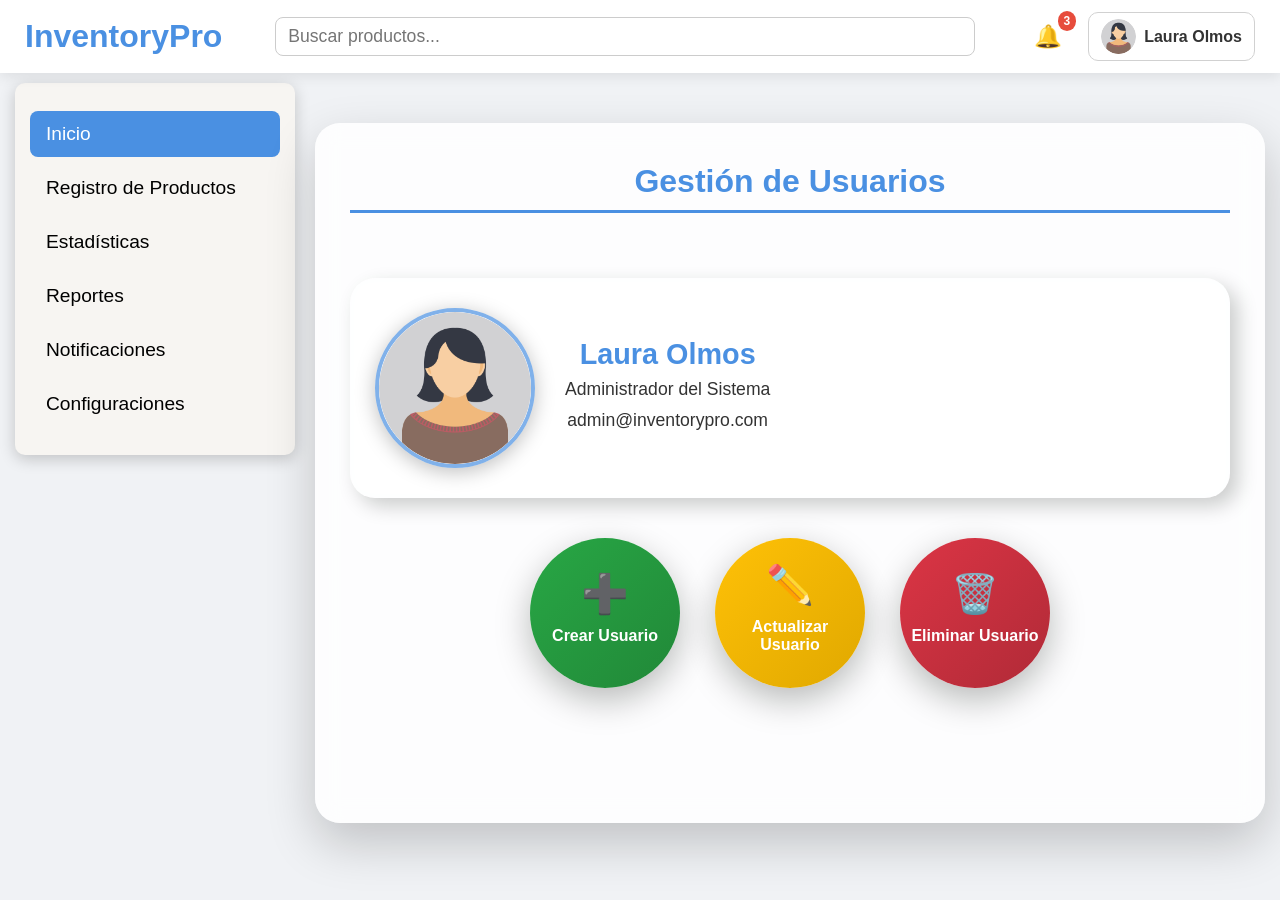
==== HTML/gestionUsuarios.html @ bf4abbc9 "se agrega tipo semaforo la creacion de usuario en el perfil admin" ====
<!DOCTYPE html>
<html lang="es">
<head>
    <meta charset="UTF-8">
    <meta name="viewport" content="width=device-width, initial-scale=1.0">
    <title>Perfil de Usuario</title>

       <!-- CSS modular -->
        <link rel="stylesheet" href="../CSS/login.css">
        <link rel="stylesheet" href="../CSS/carousel.css">
        <link rel="stylesheet" href="../CSS/mainContent.css">
        <link rel="stylesheet" href="../CSS/modals.css">
        <link rel="stylesheet" href="../CSS/errorLogin.css">
        <link rel="stylesheet" href="../CSS/sidebar.css">
        <link rel="stylesheet" href="../CSS/layout.css">
        <link rel="stylesheet" href="../CSS/gestionUsuarios.css">
        <link rel="stylesheet" href="../CSS/modals.css">

</head>
<body>
        <!-- HEADER SUPERIOR -->
        <header class="topbar">
            <!-- Logo -->
            <div class="topbar-left">
                <div class="logo">InventoryPro</div>
            </div>

            <!-- Barra de búsqueda -->
            <div class="topbar-center">
                <input type="search" placeholder="Buscar productos..." class="search-input">
            </div>

            <!-- Notificaciones y usuario -->
            <div class="topbar-right">
                <!-- Icono de notificaciones -->
                <button class="notification-btn" title="Notificaciones">
                    <span class="icon-bell">🔔</span>
                    <span class="badge">3</span>
                </button>

                <!-- Usuario en el header -->
                    <!-- Usuario en el header -->
                <nav class="user-menu" aria-label="Menú de usuario">
                    <button class="user-info" id="userInfo" aria-haspopup="true" aria-expanded="false">
                        <img src="../IMG/woman.png" alt="Avatar del usuario" class="user-icon">
                        <span id="nombreUsuario">Laura Olmos</span>
                    </button>

                    <!-- Dropdown -->
                    <div class="user-dropdown" id="userDropdown">
                        <a href="#" class="dropdown-item">👤 Mi Perfil</a>
                        <a href="#" class="dropdown-item">⚙ Configuraciones</a>
                        <button id="btnCerrarSesion" class="logout-btn">🚪 Cerrar Sesión</button>
                    </div>
                </nav>
            </div>
        </header>

        <div class="main-container">
            <!-- SIDEBAR -->
            <aside class="sidebar">
                <nav class="sidebar-nav">
                    <ul>
                        <li id="navInicio" class="active"><a href="../home.html">Inicio</a></li>
                        <li id="navRegistro"><a href="registroProductos.html">Registro de Productos</a></li>
                        <li id="navEstadisticas"><a href="estadisticas.html">Estadísticas</a></li>
                        <li id="navReportes"><a href="reportes.html">Reportes</a></li>
                        <li id="navNotificaciones"><a href="notificaciones.html">Notificaciones</a></li>
                        <!--<li id="navMapa"><a href="mapa.html">Mapa</a></li> -->
                        <li id="navConfiguraciones"><a href="configuraciones.html">Configuraciones</a></li>
                    </ul>
                </nav>
            </aside>

            <!-- CONTENIDO PERFIL -->
            <section class="dashboard">
                <h2>Gestión de Usuarios</h2>

                <!-- Información del Administrador -->
                <div class="admin-info">
                    <img src="../IMG/woman.png" alt="Avatar del usuario" class="user-icon">
                    <div class="admin-details">
                        <h3 id="adminNombre">Laura Olmos</h3>
                        <p id="adminRol">Administrador del Sistema</p>
                        <p id="adminCorreo">admin@inventorypro.com</p>
                    </div>
                </div>

                <!-- Acciones de Usuario -->
                <div class="user-actions">
                    <button class="action-btn" id="btnCrear">➕<span>Crear Usuario</span></button>
                    <button class="action-btn" id="btnActualizar">✏️<span>Actualizar Usuario</span></button>
                    <button class="action-btn" id="btnEliminar">🗑️<span>Eliminar Usuario</span></button>
                </div>

                <!-- MODAL CREAR USUARIO -->
                <div class="modal" id="modalCrear">
                    <div class="modal-content">
                        <span class="close-btn" data-modal="modalCrear">&times;</span>
                        <h2>Crear Nuevo Usuario</h2>
                        <form id="formCrearUsuario">
                            <!-- Nombres -->
                            <div class="form-row">
                                <label for="primerNombre">Primer Nombre:</label>
                                <input type="text" id="primerNombre" name="primerNombre" required>
                            </div>
                            <div class="form-row">
                                <label for="segundoNombre">Segundo Nombre:</label>
                                <input type="text" id="segundoNombre" name="segundoNombre">
                            </div>

                            <!-- Apellidos -->
                            <div class="form-row">
                                <label for="primerApellido">Primer Apellido:</label>
                                <input type="text" id="primerApellido" name="primerApellido" required>
                            </div>
                            <div class="form-row">
                                <label for="segundoApellido">Segundo Apellido:</label>
                                <input type="text" id="segundoApellido" name="segundoApellido">
                            </div>

                            <!-- Información de contacto -->
                            <div class="form-row">
                                <label for="direccion">Dirección:</label>
                                <input type="text" id="direccion" name="direccion" required>
                            </div>
                            <div class="form-row">
                                <label for="telefono">Teléfono:</label>
                                <input type="tel" id="telefono" name="telefono" required pattern="[0-9]{10}" placeholder="10 dígitos">
                            </div>
                            <div class="form-row">
                                <label for="fechaNacimiento">Fecha de Nacimiento:</label>
                                <input type="date" id="fechaNacimiento" name="fechaNacimiento" required>
                            </div>

                            <!-- Correo y contraseña -->
                            <div class="form-row">
                                <label for="correoNuevo">Correo Electrónico:</label>
                                <input type="email" id="correoNuevo" name="correoNuevo" required>
                            </div>
                            <div class="form-row">
                                <label for="passwordNuevo">Contraseña:</label>
                                <input type="password" id="passwordNuevo" name="passwordNuevo" required>
                            </div>

                            <!-- Rol y estado activo -->
                            <div class="form-row">
                                <label for="rolNuevo">Rol:</label>
                                <select id="rolNuevo" name="rolNuevo" required>
                                    <option value="">Selecciona un rol</option>
                                    <option value="admin">Administrador</option>
                                    <option value="aux">Auxiliar</option>
                                </select>
                            </div>
                            <div class="form-row">
                                <label for="activoNuevo">Activo:</label>
                                <select id="activoNuevo" name="activoNuevo" required>
                                    <option value="true">Sí</option>
                                    <option value="false">No</option>
                                </select>
                            </div>

                            <!-- Botones -->
                            <div class="form-buttons">
                                <button type="submit" class="btn-submit">Crear Usuario</button>
                                <button type="button" class="btn-cancel" data-modal="modalCrear">Cancelar</button>
                            </div>
                        </form>
                    </div>
                </div>

                <!-- MODAL ACTUALIZAR USUARIO -->
                <div class="modal" id="modalActualizar">
                    <div class="modal-content">
                        <span class="close-btn" data-modal="modalActualizar">&times;</span>
                        <h2>Actualizar Usuario</h2>
                        <form id="formActualizarUsuario">
                            <div class="form-row">
                                <label for="usuarioActualizar">Usuario a actualizar:</label>
                                <input type="text" id="usuarioActualizar" name="usuarioActualizar" required>
                            </div>
                            <!-- Puedes repetir los campos como en crear -->
                            <div class="form-buttons">
                                <button type="submit" class="btn-submit">Actualizar</button>
                                <button type="button" class="btn-cancel" data-modal="modalActualizar">Cancelar</button>
                            </div>
                        </form>
                    </div>
                </div>

                <!-- MODAL ELIMINAR USUARIO -->
                <div class="modal" id="modalEliminar">
                    <div class="modal-content">
                        <span class="close-btn" data-modal="modalEliminar">&times;</span>
                        <h2>Eliminar Usuario</h2>
                        <form id="formEliminarUsuario">
                            <div class="form-row">
                                <label for="usuarioEliminar">Usuario a eliminar:</label>
                                <input type="text" id="usuarioEliminar" name="usuarioEliminar" required>
                            </div>
                            <div class="form-buttons">
                                <button type="submit" class="btn-submit btn-danger">Eliminar</button>
                                <button type="button" class="btn-cancel" data-modal="modalEliminar">Cancelar</button>
                            </div>
                        </form>
                    </div>
                </div>



            </section>
        </div>

        <!-- Notificaciones -->
        <div id="notificacion" class="notificacion"></div>

        <!-- Scripts propios -->
        <script src="../JS/carrusel.js" defer></script>
        <script src="../JS/login.js" defer></script>
        <script src="../JS/productos.js" defer></script>
        <script src="../JS/usuarios.js" defer></script>
        <script type="module" src="../JS/modales.js" defer></script>
</body>
</html>
---- CSS/login.css ----
/* ==========================
   RESET GLOBAL PARA LOGIN
   ========================== */
* {
    box-sizing: border-box;
    margin: 0;
    padding: 0;
}

html, body {
    min-height: 100vh;
    font-family: 'Segoe UI', Tahoma, sans-serif;
    background-color: #f0f2f5;
    overflow-x: hidden;
}

/* ==========================
   CONTENEDOR PRINCIPAL LOGIN
   ========================== */
.login-screen {
    display: flex;
    justify-content: center; 
    align-items: center;    
    height: 100vh;
    padding: 20px;
    gap: 20px;
}

/* CARRUSEL */
.login-carousel {
    flex: 2;
    width: 100%;
    height: clamp(600px, 50vw, 700px);
    position: relative;
    display: flex;
    align-items: center;
    justify-content: center;
    overflow: hidden;
    border-radius: 12px;
    box-shadow: 0 8px 24px rgba(0,0,0,0.18);
}

.carousel-track {
    display: flex;
    width: 100%;
    height: 100%;
}

.carousel-slide {
    flex: 0 0 100%;
    height: 100%;
    position: relative;
}

.carousel-slide img {
    width: 100%;
    height: 100%;
    object-fit: cover;
    border-radius: 12px;
    display: block;
}

/* CAPTION Y BRANDING */
.carousel-caption {
    position: absolute;
    bottom: 10%;
    left: 15px;
    max-width: calc(100% - 30px);
    padding: 6px 10px;
    color: #fff;
    text-align: left;
    display: flex;
    flex-direction: column;
    align-items: flex-start;
    justify-content: center;
    z-index: 10;
    pointer-events: none;
}

.carousel-caption h2 {
    font-size: 1.5rem;
    font-weight: 700;
    margin-bottom: 0.5rem;
    text-shadow: 0 1px 6px rgba(0,0,0,0.6);
    letter-spacing: 0.04em;
}

.carousel-caption p {
    font-size: 1rem;
    font-weight: 500;
    line-height: 1;
    margin: 0;
    letter-spacing: 0.04em;
}

.carousel-icon {
    font-size: 2.4rem;
    margin-bottom: 0.6rem;
    opacity: 0.95;
}

.carousel-brand {
    position: absolute;
    top: 8px;
    left: 50%;
    transform: translateX(-50%);
    font-size: 1rem;
    font-weight: 600;
    padding: 4px 12px;
    background: rgba(0,0,0,0.6);
    border-radius: 20px;
    color: #fff;
    text-align: center;
    z-index: 12;
    pointer-events: none;
}

/* Contenedor login exclusivo */
#loginContainer {
    width: 100%;
    max-width: 500px;
    padding: 20px;
    background-color: #fff;
    border-radius: 15px;
    box-shadow: 0 10px 30px rgba(0,0,0,0.4);
    display: flex;
    flex-direction: column;
    align-items: center;
    justify-content: center;
    gap: 12px;
}

/* Título y subtítulo */
#loginContainer h1 {
    font-size: clamp(30px, 2vw, 30px);
    text-align: center;
    margin: 5px;
}

#loginContainer .login-subtitle {
    font-size: clamp(20px, 1vw, 20px);
    text-align: center;
    color: #666;
    margin: 5px;
}

/* Formulario */
#loginContainer .login-form {
    width: 100%;
    display: flex;
    flex-direction: column;
    gap: 10px;
}

/* Inputs */
#loginContainer .input-field {
    padding: 10px;
    font-size: 1.1rem;
    border-radius: 10px;
    border: 1px solid #ccc;
    width: 100%;
    box-sizing: border-box;
}

#loginContainer .input-field:focus {
    outline: none;
    border-color: #4CAF50;
    box-shadow: 0 0 8px rgba(74,144,226,0.4);
}

/* Botón de submit */
#loginContainer .btn-submit {
    width: 100%;
    padding: 10px;
    font-size: 1.1rem;
    font-weight: 600;
    border-radius: 10px;
    border: none;
    cursor: pointer;
    background-color: #4CAF50;
    color: white;
    transition: background-color 0.3s ease, transform 0.2s ease;
}

#loginContainer .btn-submit:hover {
    background-color: #45a049;
    transform: translateY(-2px);
}

/* Opciones y enlaces */
#loginContainer .login-options,
#loginContainer .login-register {
    width: 100%;
    text-align: center;
    font-size: 1.1rem;
}

/* Mensaje de error */
#loginContainer .login-error {
    display: none;
    width: 100%;
    text-align: center;
    padding: 10px;
    border-radius: 10px;
    background-color: #ffe6e6;
    color: #b00020;
}

/* ==========================
   RESPONSIVE
   ========================== */
@media (max-width: 768px) {
    .login-screen {
        flex-direction: column;
        gap: 15px;
        padding: 15px;
        height: 100%;
        align-items: center;
        justify-content: flex-start;
    }

    .login-carousel {
        width: 100%;
        height: clamp(200px, 35vw, 350px);
    }

    .login-form {
        width: 100%;
        max-width: 420px;
        padding: 25px;
    }

    .login-form .input-field,
    .login-form .btn-submit {
        font-size: clamp(16px, 1vw, 18px);
        padding: 12px;
    }
}

@media (max-width: 480px) {
    .login-screen {
        flex-direction: column;
        gap: 10px;
        padding: 10px;
        height: 100%;
    }

    .login-carousel {
        height: clamp(150px, 30vw, 250px);
    }

    .login-form {
        width: 100%;
        padding: 15px;
    }
}
---- CSS/carousel.css ----
.carousel-track {
    display: flex;
    width: 100%;
    height: 100%;
    transition: transform 0.5s ease-in-out;
}

.carousel-slide {
    min-width: 100%;
    height: 100%;
    display: none;
    position: relative;
}

.carousel-slide.active {
    display: block;
}

.carousel-slide img {
    width: 100%;
    height: 100%;
    object-fit: cover;
    border-radius: 12px;
    transition: transform 0.5s ease;
}

/* Caption */
.carousel-caption {
    position: absolute;
    bottom: 25px;
    left: 25px;
    color: #fff;
    background: rgba(0,0,0,0.5);
    padding: 12px 18px;
    border-radius: 8px;
    font-size: 18px;
    line-height: 1.4;
}

/* Contenedor de dots */
.carousel-dots {
    position: absolute;
    bottom: 15px;
    width: 100%;
    display: flex;
    justify-content: center;
    gap: 10px;
    z-index: 10;
}

.dot {
    display: block;
    width: 14px;
    height: 14px;
    border-radius: 50%;
    background-color: rgba(255,255,255,0.6);
    cursor: pointer;
    transition: all 0.3s ease;
    border: 2px solid transparent;
}

.dot.active {
    background-color: #4CAF50;
    border-color: white;
    transform: scale(1.2);
}

/* Flechas del carrusel */
.carousel-arrow {
    position: absolute;
    top: 50%;
    transform: translateY(-50%);
    background: rgba(0,0,0,0.3);
    border: none;
    padding: 12px;
    border-radius: 50%;
    cursor: pointer;
    transition: background 0.3s ease, transform 0.2s ease;
    z-index: 10;
}

.carousel-arrow:hover {
    background: rgba(0,0,0,0.6);
    transform: translateY(-50%) scale(1.1);
}

.carousel-arrow.left {
    left: 15px;
}

.carousel-arrow.right {
    right: 15px;
}

.arrow-icon {
    font-size: 22px;
    color: white;
    user-select: none;
}

/* Branding centrado en la parte superior del carrusel */
.carousel-brand {
    position: absolute;
    top: 15px;
    left: 50%;
    transform: translateX(-50%);
    background: rgba(0,0,0,0.4);
    color: white;
    padding: 10px 15px;
    border-radius: 10px;
    font-size: 25px;
    font-weight:500;
    z-index: 10;
    box-shadow: 0 2px 8px rgba(0,0,0,0.3);
}
---- CSS/mainContent.css ----
/* DASHBOARD GENERAL */
.dashboard {
    padding: 25px;
    display: flex;
    flex-direction: column;
    gap: 25px;
    background-color: #F7F5F2;
    border-radius: 12px;
    min-height: 700px; 
    width: calc(100% - 10px);
    margin: 5px;
    box-sizing: border-box;
    text-align: center;
}

/* Título del dashboard */
.dashboard h2 {
    font-size: 2rem;
    font-weight: 700;
    color: #333;
    margin: 5px;
}

/* CONTENEDOR DE CARDS */
.cards {
    display: flex;
    flex-wrap: wrap;
    gap: 20px;
}

/* CARD INDIVIDUAL */
.card {
    flex: 1 1 180px;
    background-color: #ECE8D8;
    border-radius: 12px;
    box-shadow: 0 4px 14px rgba(0,0,0,0.08);
    padding: 20px;
    display: flex;
    flex-direction: column;
    justify-content: space-between;
    transition: transform 0.25s ease, box-shadow 0.25s ease;
    cursor: default;
    font-size: 1.4rem;
}

.card:hover {
    transform: translateY(-3px);
    box-shadow: 0 8px 20px rgba(0,0,0,0.12);
}

.card p {
    font-size: 2rem;
    font-weight: 600;
    margin: 5px;
    color: #4a90e2; 
}

/* ALERTAS HOY CARD */
.alertas-card h3 {
    font-size: 1.5rem;
    font-weight: 600;
    color: #E74C3C;
    margin-bottom: 12px;
}

.alertas-card .alertas-detalle p {
    display: flex;
    justify-content: space-between;
    margin: 5px 0;
    font-size: 1.2rem;
    font-weight: 500;
    color: #333;
}

.alertas-card .alertas-detalle span {
    font-weight: 700;
}

/* Tabla de productos críticos */
.tabla-criticos table {
    width: 100%;
    border-collapse: collapse;
    text-align: center;
    font-family: 'Segoe UI', Tahoma, sans-serif;
    background-color: #fff;
    border-radius: 12px;
    overflow: hidden;
    box-shadow: 0 6px 18px rgba(0,0,0,0.05);
    border: 3px solid #4a90e2;
}

/* Título de la tabla crítica */
.tabla-criticos h3 {
    font-size: 1.6rem;       
    font-weight: 700;        
    color: black;         
    margin-bottom: 15px;     
    text-align: center;       
    letter-spacing: 0.5px;  
}

/* Encabezado */
.tabla-criticos th {
    background-color: #4a90e2;
    color: #fff;
    font-weight: 500;
    padding: 12px 10px;
    font-size: 1.2rem;
    border-right: 2px solid #357abd; 
}

.tabla-criticos th:last-child {
    border-right: none;
}

/* Filas y celdas */
.tabla-criticos td {
    padding: 12px;
    font-size: 1.2rem;
    color: #333;
    border-bottom: 2px solid #d1d1d1;
    border-right: 2px solid #d1d1d1; 
}

.tabla-criticos td:last-child {
    border-right: none;
}

/* Filas pares para guía visual */
.tabla-criticos tr:nth-child(even) td {
    background-color: rgba(74,144,226,0.05);
}

/* Hover */
.tabla-criticos tr:hover td {
    background-color: rgba(74,144,226,0.15);
    transition: background 0.2s;
}

/* Botón comprar */
.comprar-btn {
    display: inline-flex;
    align-items: center;
    justify-content: center;
    background-color: #4a90e2;
    color: #fff;
    border: none;
    border-radius: 8px;
    padding: 6px 10px;
    cursor: pointer;
    font-size: 1.1rem;
    transition: background 0.3s;
}

.comprar-btn img {
    width: 18px;
    height: 18px;
    margin-right: 4px;
}

.comprar-btn:hover {
    background-color: #357abd;
}

/* Filas vacías: altura y divisiones visibles */
.tabla-criticos td:empty {
    height: 40px;
    background-color: rgba(0,0,0,0.02);
}
---- CSS/modals.css ----
/* ==========================
   MODAL PROFESIONAL
   ========================== */
.modal {
    display: none;
    position: fixed;
    top: 0;
    left: 0;
    width: 100%;
    height: 100%;
    background-color: rgba(0,0,0,0.6);
    justify-content: center;
    align-items: center;
    z-index: 1000;
}

/* MODAL CONTENEDOR MÁS ANCHO */
.modal-content {
    background-color: #fff;
    padding: 20px;
    border-radius: 16px;
    width: 1000px;       /* Aumentamos ancho para visualizar todo el formulario */
    box-shadow: 0 10px 40px rgba(0,0,0,0.3);
    display: flex;
    flex-direction: column;
    gap: 10px;
    font-family: 'Segoe UI', Tahoma, sans-serif;
}

.modal-content h2 {
    margin: 5px;
    font-size: 2rem;
    color: var(--primary-color);
    font-weight: 700;
    text-align: center;
}

/* Cerrar modal */
.close-btn {
    position: absolute;
    top: 15px;
    right: 20px;
    font-size: 1.8rem;
    font-weight: 700;
    color: #333;
    cursor: pointer;
    transition: color 0.2s ease;
}

.close-btn:hover {
    color: var(--primary-color);
}

/* Formulario */
form {
    display: flex;
    flex-direction: column;
    gap: 10px;
}

/* Cada fila de label + input */
.form-row {
    display: flex;
    flex-direction: column;
}

/* Label alineado a la izquierda */
.form-row label {
    font-weight: 600;
    margin-bottom: 5px;
    color: #333;
}

/* Inputs y selects uniformes */
.form-row input,
.form-row select {
    padding: 10px 12px;
    font-size: 1rem;
    border-radius: 8px;
    border: 1px solid #ccc;
    width: 100%;
    box-sizing: border-box;
    transition: border-color 0.3s ease, box-shadow 0.3s ease;
}

.form-row input:focus,
.form-row select:focus {
    outline: none;
    border-color: var(--primary-color);
    box-shadow: 0 0 8px rgba(74,144,226,0.4);
}

/* Botones de acción */
.form-buttons {
    display: flex;
    gap: 15px;
    justify-content: flex-end;
    margin-top: 10px;
}

/* Botones uniformes */
.btn-submit,
.btn-cancel {
    flex: 1;                  /* mismo tamaño */
    padding: 12px 0;
    font-size: 1rem;
    font-weight: 600;
    border-radius: 8px;
    border: none;
    cursor: pointer;
    transition: transform 0.25s ease, box-shadow 0.25s ease;
}

/* Crear usuario */
.btn-submit {
    background: linear-gradient(135deg, #28a745, #218838);
    color: #fff;
}

.btn-submit:hover {
    background: linear-gradient(135deg, #218838, #1c5930);
    transform: translateY(-2px);
    box-shadow: 0 6px 15px rgba(0,0,0,0.25);
}

/* Cancelar */
.btn-cancel {
    background: #f44336;
    color: #fff;
}

.btn-cancel:hover {
    background: #d32f2f;
    transform: translateY(-2px);
    box-shadow: 0 6px 15px rgba(0,0,0,0.25);
}

/* Responsive para móviles */
@media (max-width: 700px) {
    .modal-content {
        padding: 20px;
    }

    .form-buttons {
        flex-direction: column;
    }

    .btn-submit,
    .btn-cancel {
        width: 100%;
    }
}
---- CSS/errorLogin.css ----
.login-error {
    display: none;
    color: #b00020;
    background-color: #ffe6e6;
    padding: 12px;
    border-radius: 6px;
    margin-top: 12px;
    font-size: 0.9rem;
    text-align: center;
    animation: fadeIn 0.3s ease-in-out;
}

.login-error::before {
    content: "⚠ ";
    font-weight: bold;
}

@keyframes fadeIn {
    from { opacity: 0; transform: translateY(-5px); }
    to { opacity: 1; transform: translateY(0); }
}

.shake {
    animation: shake 0.3s;
}

@keyframes shake {
    0% { transform: translateX(0); }
    25% { transform: translateX(-6px); }
    50% { transform: translateX(6px); }
    75% { transform: translateX(-6px); }
    100% { transform: translateX(0); }
}
---- CSS/sidebar.css ----
/* Contenedor principal */
.main-container {
    display: flex;
    gap: 20px;          
    padding: 5px 10px;
    margin: 5px;
    align-items: flex-start;
}

/* SIDEBAR */
.sidebar {
    width: 280px;
    background-color: #F7F5F2;
    border-radius: 10px;
    box-shadow: 0 4px 16px rgba(0,0,0,0.2);
    padding: 20px 15px;
    font-family: 'Segoe UI', Tahoma, sans-serif;
    flex-shrink: 0;       
    height: auto;         
}

/* Navegación interna */
.sidebar-nav ul {
    list-style: none;
    padding: 0;
    margin: 0;
}

/* Estilos del li */
.sidebar-nav li {
    padding: 12px 16px;
    margin: 8px 0; 
    border-radius: 8px;
    cursor: pointer;
    transition: all 0.2s ease;
    font-size: 1.2rem;
    font-weight: 500;
    display: block;
}

/* Estilos del a dentro del li */
.sidebar-nav li a {
    text-decoration: none;   /* Quitar subrayado */
    color: inherit;          /* Hereda color del li */
    display: block;          /* Ocupa todo el li */
    width: 100%;
    height: 100%;
    padding: 0;              /* Padding ya está en li */
}

/* Item activo */
.sidebar-nav li.active {
    background-color: #4a90e2;
    color: #fff;
}

/* Hover en items */
.sidebar-nav li:hover {
    background-color: rgba(74,144,226,0.1);
    color: #4a90e2;
}
---- CSS/layout.css ----
/* ---------------- RESET Y VARIABLES ---------------- */
:root {
    --primary-color: #4a90e2;
    --secondary-color: #f5f5f5;
    --card-bg: #ffffff;
    --text-color: #333;
    --danger-color: #e74c3c;
}

/* ---------------- APP LAYOUT ---------------- */
.app-layout {
    display: flex;
    flex-direction: column;
    min-height: 100vh;
}

/* ---------------- HEADER ---------------- */
.topbar {
    display: flex;
    justify-content: space-between;
    align-items: center;
    padding: 12px 25px;
    background-color: #fff;
    box-shadow: 0 4px 12px rgba(0,0,0,0.08);
    font-family: 'Segoe UI', Tahoma, sans-serif;
    position: sticky;
    top: 0;
    z-index: 1000;
}

/* Logo */
.topbar-left .logo {
    font-size: 2rem;
    font-weight: 700;
    color: var(--primary-color);
}

/* Búsqueda */
.topbar-center .search-input {
    width: 700px;
    padding: 8px 12px;
    border-radius: 8px;
    border: 1px solid #ccc;
    font-size: 1.1rem;
    transition: all 0.3s ease;
}

.search-input:focus {
    outline: none;
    border-color: var(--primary-color);
    box-shadow: 0 0 8px rgba(74,144,226,0.3);
}

/* Topbar derecha */
.topbar-right {
    display: flex;
    align-items: center;
    gap: 20px;
}

/* ---------------- NOTIFICACIONES ---------------- */
.notification-btn {
    position: relative;
    background: none;
    border: none;
    cursor: pointer;
    font-size: 1.4rem;
    padding: 6px;
    border-radius: 8px;
    transition: background 0.2s ease, transform 0.2s ease;
}

.notification-btn:hover {
    background-color: rgba(74,144,226,0.1);
    transform: translateY(-2px);
}

.notification-btn .badge {
    position: absolute;
    top: -6px;
    right: -8px;
    background-color: var(--danger-color);
    color: #fff;
    font-size: 0.75rem;
    padding: 3px 6px;
    border-radius: 50%;
    font-weight: 700;
}

/* ---------------- MENÚ DE USUARIO ---------------- */
.user-menu {
    position: relative;
}

/* Botón del usuario */
.user-info {
    display: inline-flex;
    align-items: center;
    gap: 8px;
    padding: 6px 12px;
    border-radius: 10px;
    background-color: #fff;
    border: 1px solid #d1d1d1;
    cursor: pointer;
    font-size: 1rem;
    font-weight: 600;
    color: var(--text-color);
    transition: background 0.2s ease, box-shadow 0.2s ease;
}

.user-info:hover {
    background-color: rgba(74,144,226,0.1);
    box-shadow: 0 4px 12px rgba(0,0,0,0.08);
}

/* Avatar */
.user-icon {
    width: 35px;
    height: 35px;
    border-radius: 50%;
    object-fit: cover;
}

.user-dropdown {
    position: absolute;
    top: 120%;
    right: 0;
    width: 200px;
    background: rgba(255, 255, 255, 0.85);
    backdrop-filter: blur(8px);
    border-radius: 15px;
    /* box-shadow corregido: offsetX offsetY blurRadius spreadRadius color */
    box-shadow: 0 8px 20px 5px rgba(0,0,0,0.25);
    padding: 8px;
    display: none;
    z-index: 1000;
    flex-direction: column;
    animation: fadeIn 0.5s ease;
}

/* Mostrar dropdown activo */
.user-dropdown.active {
    display: flex;
}

/* Animación */
@keyframes fadeIn {
    from { opacity: 0; transform: translateY(-5px); }
    to { opacity: 1; transform: translateY(0); }
}

/* Items flex: icon y label */
.user-dropdown a,
.user-dropdown button {
    display: flex;
    align-items: center;       /* icon verticalmente centrado */
    justify-content: flex-start; /* label alineado a la izquierda */
    gap: 10px;                 /* espacio entre icon y label */
    padding: 10px 16px;
    background: none;
    border: none;
    cursor: pointer;
    font-size: 0.95rem;
    color: var(--text-color);
    text-decoration: none;
    transition: background 0.2s ease;
}

/* Hover visible */
.user-dropdown a:hover,
.user-dropdown button:hover {
    background-color: rgba(0, 0, 0, 0.08); /* gris claro semitransparente para resaltar */
    border-radius: 10px;
}

/* Botón cerrar sesión destacado */
.logout-btn {
    color: #e74c3c;
    font-weight: 600;
}

/* ---------------- RESPONSIVE ---------------- */
@media (max-width: 1200px) {
    .topbar-center .search-input { width: 400px; }
}

@media (max-width: 900px) {
    .topbar-center .search-input { width: 250px; }
}

@media (max-width: 700px) {
    .topbar-center { display: none; }
}
---- CSS/gestionUsuarios.css ----
/* ==========================
   DASHBOARD PRINCIPAL
   ========================== */
.dashboard {
    max-width: 950px;
    margin: 40px auto;
    padding: 40px 35px;
    background: rgba(255, 255, 255, 0.85);  /* fondo semi-transparente */
    backdrop-filter: blur(12px);             /* efecto glass */
    border-radius: 25px;
    box-shadow: 0 20px 50px rgba(0,0,0,0.2);
    display: flex;
    flex-direction: column;
    gap: 40px;
    font-family: 'Segoe UI', Tahoma, sans-serif;
}

/* TÍTULO */
.dashboard h2 {
    margin: 0 0 25px 0;
    font-size: 2rem;
    color: var(--primary-color);
    border-bottom: 3px solid var(--primary-color);
    padding-bottom: 10px;
    font-weight: 700;
}

/* ==========================
   INFORMACIÓN DEL ADMIN PROFESIONAL
   ========================== */
.admin-info {
    display: flex;
    align-items: center;
    gap: 30px;
    padding: 30px 25px;
    background: rgba(255, 255, 255, 0.15);   /* fondo semi-transparente */
    backdrop-filter: blur(12px);              /* efecto glass */
    border-radius: 25px;
    
    /* Neumorphism suave */
    box-shadow:
        8px 8px 20px rgba(0,0,0,0.2),
        -8px -8px 20px rgba(255,255,255,0.1);

    transition: transform 0.35s ease, box-shadow 0.35s ease;
}

/* Hover con elevación y sombra más marcada */
.admin-info:hover {
    transform: translateY(-6px);
    box-shadow:
        12px 12px 28px rgba(0,0,0,0.35),
        -12px -12px 28px rgba(255,255,255,0.15);
}

/* Avatar del administrador */
.admin-info .user-icon {
    width: 160px;
    height: 160px;
    border-radius: 50%;
    object-fit: cover;
    border: 4px solid rgba(74,144,226,0.7);
    box-shadow: 0 4px 20px rgba(0,0,0,0.25);
    transition: transform 0.3s ease;
}

.admin-info .user-icon:hover {
    transform: scale(1.05);
}

/* Detalles del admin */
.admin-details h3 {
    margin: 0;
    font-size: 1.8rem;
    color: var(--primary-color);
    font-weight: 700;
}

.admin-details p {
    margin: 6px 0;
    font-size: 1.1rem;
    color: var(--text-color);
    line-height: 1.4;
}

.user-actions {
    display: flex;
    gap: 35px;
    justify-content: center;
    flex-wrap: wrap;
}

/* Botones circulares profesionales */
.action-btn {
    display: flex;
    flex-direction: column;
    align-items: center;
    justify-content: center;
    width: 150px;
    height: 150px;
    border-radius: 50%;
    font-size: 2.4rem;
    font-weight: 700;
    color: #fff;
    border: none;
    cursor: pointer;
    box-shadow: 0 12px 35px rgba(0,0,0,0.28);
    text-align: center;
    transition: transform 0.35s ease, box-shadow 0.35s ease, background 0.35s ease;
    position: relative;
}

/* Label debajo del icono */
.action-btn span {
    font-size: 1rem;
    font-weight: 600;
    margin: 10px;
    display: block;
    text-align: center;
}

/* Hover */
.action-btn:hover {
    transform: translateY(-10px) scale(1.1);
    box-shadow: 0 20px 50px rgba(0,0,0,0.35);
}

/* Colores por tipo */
#btnCrear { background: linear-gradient(135deg, #28a745, #218838); }
#btnActualizar { background: linear-gradient(135deg, #ffc107, #e0a800); }
#btnEliminar { background: linear-gradient(135deg, #dc3545, #b02a37); }

/* Hover específico */
#btnCrear:hover { background: linear-gradient(135deg, #218838, #1c5930); }
#btnActualizar:hover { background: linear-gradient(135deg, #e0a800, #b08c00); }
#btnEliminar:hover { background: linear-gradient(135deg, #b02a37, #7a1820); }

/* ==========================
   RESPONSIVE
   ========================== */
@media (max-width: 900px) {
    .admin-info {
        flex-direction: column;
        align-items: center;
        text-align: center;
        gap: 20px;
        padding: 25px 20px;
    }

    .admin-info .user-icon {
        width: 140px;
        height: 140px;
    }

    .admin-details h3 {
        font-size: 1.7rem;
    }

    .admin-details p {
        font-size: 1.1rem;
    }

    .action-btn {
        width: 130px;
        height: 130px;
        font-size: 2rem;
    }

    .action-btn span {
        font-size: 1rem;
    }
}

@media (max-width: 600px) {
    .admin-info .user-icon {
        width: 120px;
        height: 120px;
    }

    .admin-details h3 {
        font-size: 1.5rem;
    }

    .admin-details p {
        font-size: 1rem;
    }

    .action-btn {
        width: 110px;
        height: 110px;
        font-size: 1.8rem;
    }

    .action-btn span {
        font-size: 0.9rem;
    }
}

 /* ==========================
    MODALES PROFESIONALES
    ========================== */
.modal {
    position: fixed;
    top: 0;
    left: 0;
    width: 100%;
    height: 100%;
    background: rgba(0,0,0,0.5); /* overlay oscuro semi-transparente */
    display: none; /* oculto por defecto */
    justify-content: center;
    align-items: center;
    z-index: 2000;
}

.modal.active {
    display: flex; /* visible al activar */
}

/* Contenedor del contenido del modal */
.modal-content {
    background: rgba(255, 255, 255, 0.95);
    backdrop-filter: blur(12px);
    border-radius: 20px;
    box-shadow:
        8px 8px 25px rgba(0,0,0,0.25),
        -8px -8px 25px rgba(255,255,255,0.1);
    padding: 30px 25px;
    width: 450px;
    max-width: 90%;
    position: relative;
    display: flex;
    flex-direction: column;
    gap: 20px;
    font-family: 'Segoe UI', Tahoma, sans-serif;
    animation: fadeInModal 0.3s ease forwards;
}

/* Animación de aparición */
@keyframes fadeInModal {
    from { opacity: 0; transform: translateY(-20px); }
    to { opacity: 1; transform: translateY(0); }
}

/* Botón de cierre */
.close-btn {
    position: absolute;
    top: 15px;
    right: 15px;
    background: none;
    border: none;
    font-size: 1.5rem;
    cursor: pointer;
    color: var(--text-color);
    transition: color 0.2s ease;
}

.close-btn:hover {
    color: var(--primary-color);
}

/* Título del modal */
.modal-content h3 {
    margin: 0;
    font-size: 1.8rem;
    font-weight: 700;
    color: var(--primary-color);
    text-align: center;
    border-bottom: 2px solid var(--primary-color);
    padding-bottom: 8px;
}

/* Formulario dentro del modal */
.modal-content form {
    display: flex;
    flex-direction: column;
    gap: 15px;
}

/* Inputs y selects */
.modal-content input,
.modal-content select {
    padding: 10px 12px;
    border-radius: 12px;
    border: 1px solid rgba(0,0,0,0.2);
    font-size: 1rem;
    transition: border 0.2s ease, box-shadow 0.2s ease;
}

.modal-content input:focus,
.modal-content select:focus {
    outline: none;
    border-color: var(--primary-color);
    box-shadow: 0 0 8px rgba(74,144,226,0.4);
}

/* Botones dentro del modal */
.modal-content .btn-submit,
.modal-content .btn-cancel {
    padding: 12px 20px;
    border-radius: 12px;
    border: none;
    font-size: 1rem;
    font-weight: 600;
    cursor: pointer;
    transition: transform 0.2s ease, box-shadow 0.2s ease, background 0.2s ease;
}

.modal-content .btn-submit {
    background: linear-gradient(135deg, #28a745, #218838);
    color: #fff;
}

.modal-content .btn-submit:hover {
    background: linear-gradient(135deg, #218838, #1c5930);
    transform: translateY(-2px);
    box-shadow: 0 6px 15px rgba(0,0,0,0.25);
}

.modal-content .btn-cancel {
    background: #dc3545;
    color: #fff;
}

.modal-content .btn-cancel:hover {
    background: #b02a37;
    transform: translateY(-2px);
    box-shadow: 0 6px 15px rgba(0,0,0,0.25);
}

/* Responsive */
@media (max-width: 600px) {
    .modal-content {
        padding: 20px 15px;
        width: 90%;
    }

    .modal-content h3 {
        font-size: 1.5rem;
    }

    .modal-content input,
    .modal-content select {
        font-size: 0.95rem;
    }

    .modal-content .btn-submit,
    .modal-content .btn-cancel {
        font-size: 0.9rem;
    }
}
---- CSS/modals.css ----
/* ==========================
   MODAL PROFESIONAL
   ========================== */
.modal {
    display: none;
    position: fixed;
    top: 0;
    left: 0;
    width: 100%;
    height: 100%;
    background-color: rgba(0,0,0,0.6);
    justify-content: center;
    align-items: center;
    z-index: 1000;
}

/* MODAL CONTENEDOR MÁS ANCHO */
.modal-content {
    background-color: #fff;
    padding: 20px;
    border-radius: 16px;
    width: 1000px;       /* Aumentamos ancho para visualizar todo el formulario */
    box-shadow: 0 10px 40px rgba(0,0,0,0.3);
    display: flex;
    flex-direction: column;
    gap: 10px;
    font-family: 'Segoe UI', Tahoma, sans-serif;
}

.modal-content h2 {
    margin: 5px;
    font-size: 2rem;
    color: var(--primary-color);
    font-weight: 700;
    text-align: center;
}

/* Cerrar modal */
.close-btn {
    position: absolute;
    top: 15px;
    right: 20px;
    font-size: 1.8rem;
    font-weight: 700;
    color: #333;
    cursor: pointer;
    transition: color 0.2s ease;
}

.close-btn:hover {
    color: var(--primary-color);
}

/* Formulario */
form {
    display: flex;
    flex-direction: column;
    gap: 10px;
}

/* Cada fila de label + input */
.form-row {
    display: flex;
    flex-direction: column;
}

/* Label alineado a la izquierda */
.form-row label {
    font-weight: 600;
    margin-bottom: 5px;
    color: #333;
}

/* Inputs y selects uniformes */
.form-row input,
.form-row select {
    padding: 10px 12px;
    font-size: 1rem;
    border-radius: 8px;
    border: 1px solid #ccc;
    width: 100%;
    box-sizing: border-box;
    transition: border-color 0.3s ease, box-shadow 0.3s ease;
}

.form-row input:focus,
.form-row select:focus {
    outline: none;
    border-color: var(--primary-color);
    box-shadow: 0 0 8px rgba(74,144,226,0.4);
}

/* Botones de acción */
.form-buttons {
    display: flex;
    gap: 15px;
    justify-content: flex-end;
    margin-top: 10px;
}

/* Botones uniformes */
.btn-submit,
.btn-cancel {
    flex: 1;                  /* mismo tamaño */
    padding: 12px 0;
    font-size: 1rem;
    font-weight: 600;
    border-radius: 8px;
    border: none;
    cursor: pointer;
    transition: transform 0.25s ease, box-shadow 0.25s ease;
}

/* Crear usuario */
.btn-submit {
    background: linear-gradient(135deg, #28a745, #218838);
    color: #fff;
}

.btn-submit:hover {
    background: linear-gradient(135deg, #218838, #1c5930);
    transform: translateY(-2px);
    box-shadow: 0 6px 15px rgba(0,0,0,0.25);
}

/* Cancelar */
.btn-cancel {
    background: #f44336;
    color: #fff;
}

.btn-cancel:hover {
    background: #d32f2f;
    transform: translateY(-2px);
    box-shadow: 0 6px 15px rgba(0,0,0,0.25);
}

/* Responsive para móviles */
@media (max-width: 700px) {
    .modal-content {
        padding: 20px;
    }

    .form-buttons {
        flex-direction: column;
    }

    .btn-submit,
    .btn-cancel {
        width: 100%;
    }
}
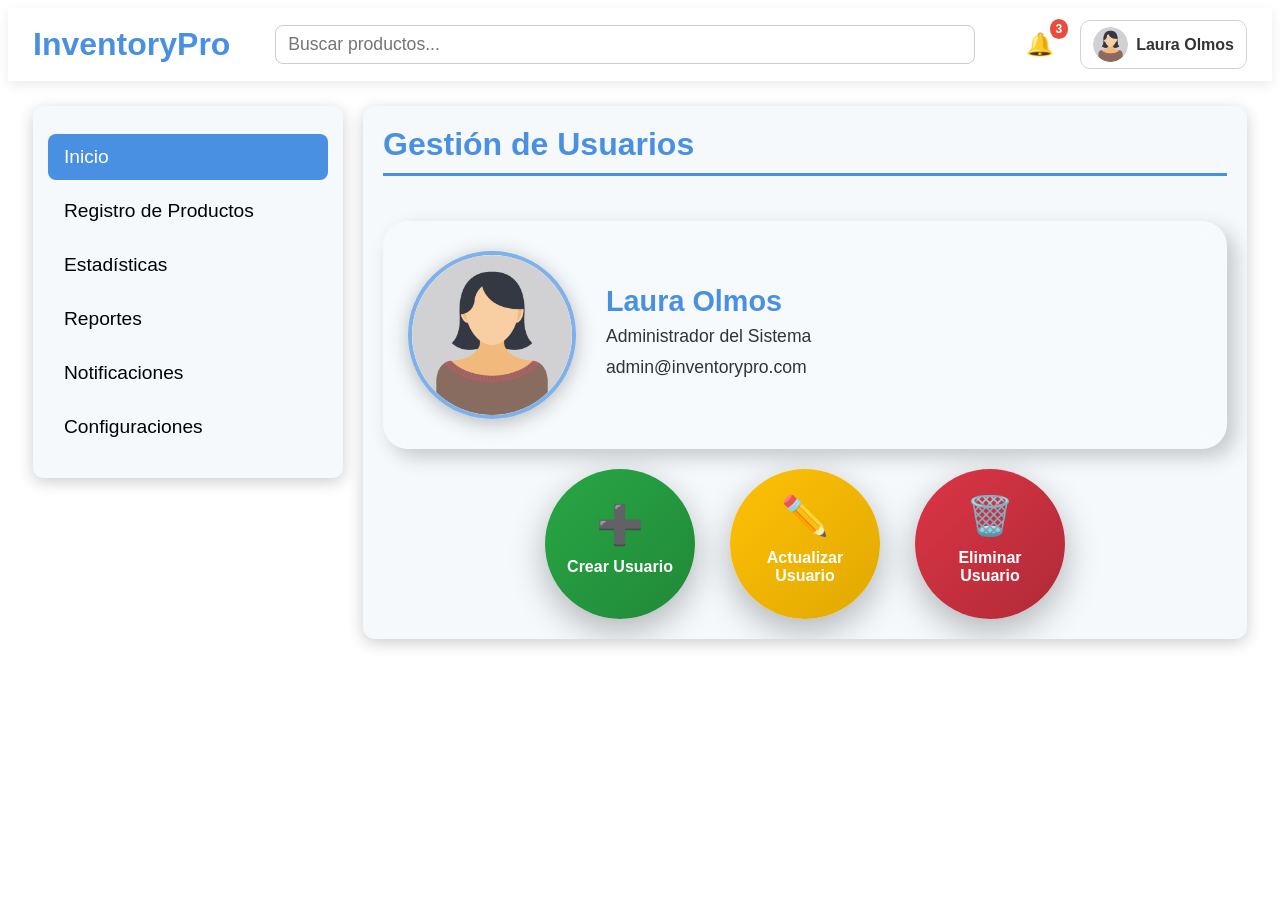
==== commit 1ae88879: "Se genera acciones tipo semaforo." ====
--- a/HTML/gestionUsuarios.html
+++ b/HTML/gestionUsuarios.html
@@ -3,18 +3,18 @@
 <head>
     <meta charset="UTF-8">
     <meta name="viewport" content="width=device-width, initial-scale=1.0">
-    <title>Perfil de Usuario</title>
+    <title>Gestión de Usuarios</title>
 
        <!-- CSS modular -->
-        <link rel="stylesheet" href="../CSS/login.css">
-        <link rel="stylesheet" href="../CSS/carousel.css">
-        <link rel="stylesheet" href="../CSS/mainContent.css">
-        <link rel="stylesheet" href="../CSS/modals.css">
-        <link rel="stylesheet" href="../CSS/errorLogin.css">
-        <link rel="stylesheet" href="../CSS/sidebar.css">
         <link rel="stylesheet" href="../CSS/layout.css">
+        <link rel="stylesheet" href="../CSS/dashboard.css">
+
+        <!-- CSS Gestión de Usuarios (aislado) -->
         <link rel="stylesheet" href="../CSS/gestionUsuarios.css">
-        <link rel="stylesheet" href="../CSS/modals.css">
+        <link rel="stylesheet" href="../CSS/modalCreateUsers.css">
+        <link rel="stylesheet" href="../CSS/modalUpdateUsers.css">
+        <link rel="stylesheet" href="../CSS/modalDeleteUsers.css">
+
 
 </head>
 <body>
@@ -48,7 +48,7 @@
 
                     <!-- Dropdown -->
                     <div class="user-dropdown" id="userDropdown">
-                        <a href="#" class="dropdown-item">👤 Mi Perfil</a>
+                        <a href="../HTML/gestionUsuarios.html" class="dropdown-item">👤 Mi Perfil</a>
                         <a href="#" class="dropdown-item">⚙ Configuraciones</a>
                         <button id="btnCerrarSesion" class="logout-btn">🚪 Cerrar Sesión</button>
                     </div>
@@ -62,12 +62,12 @@
                 <nav class="sidebar-nav">
                     <ul>
                         <li id="navInicio" class="active"><a href="../home.html">Inicio</a></li>
-                        <li id="navRegistro"><a href="registroProductos.html">Registro de Productos</a></li>
-                        <li id="navEstadisticas"><a href="estadisticas.html">Estadísticas</a></li>
-                        <li id="navReportes"><a href="reportes.html">Reportes</a></li>
-                        <li id="navNotificaciones"><a href="notificaciones.html">Notificaciones</a></li>
-                        <!--<li id="navMapa"><a href="mapa.html">Mapa</a></li> -->
-                        <li id="navConfiguraciones"><a href="configuraciones.html">Configuraciones</a></li>
+                        <li id="navRegistro"><a href="../HTML/registroProductos.html">Registro de Productos</a></li>
+                        <li id="navEstadisticas"><a href="../HTML/estadisticas.html">Estadísticas</a></li>
+                        <li id="navReportes"><a href="../HTML/reportes.html">Reportes</a></li>
+                        <li id="navNotificaciones"><a href="../HTML/notificaciones.html">Notificaciones</a></li>
+                        <!--<li id="navMapa"><a href="../HTML/mapa.html">Mapa</a></li> -->
+                        <li id="navConfiguraciones"><a href="../HTML/configuraciones.html">Configuraciones</a></li>
                     </ul>
                 </nav>
             </aside>
@@ -93,12 +93,17 @@
                     <button class="action-btn" id="btnEliminar">🗑️<span>Eliminar Usuario</span></button>
                 </div>
 
-                <!-- MODAL CREAR USUARIO -->
-                <div class="modal" id="modalCrear">
+                <!-- MODAL CREAR USUARIO COMPLETO -->
+                <div id="modalCrear" class="modal">
                     <div class="modal-content">
-                        <span class="close-btn" data-modal="modalCrear">&times;</span>
-                        <h2>Crear Nuevo Usuario</h2>
-                        <form id="formCrearUsuario">
+                        <!-- Botón de cierre -->
+                        <button class="close-btn" data-modal="modalCrear">&times;</button>
+
+                        <!-- Título del modal -->
+                        <h3>Crear Usuario</h3>
+
+                        <!-- FORMULARIO -->
+                        <form id="formCrearUsuarioCompleto">
                             <!-- Nombres -->
                             <div class="form-row">
                                 <label for="primerNombre">Primer Nombre:</label>
@@ -108,8 +113,6 @@
                                 <label for="segundoNombre">Segundo Nombre:</label>
                                 <input type="text" id="segundoNombre" name="segundoNombre">
                             </div>
-
-                            <!-- Apellidos -->
                             <div class="form-row">
                                 <label for="primerApellido">Primer Apellido:</label>
                                 <input type="text" id="primerApellido" name="primerApellido" required>
@@ -119,31 +122,31 @@
                                 <input type="text" id="segundoApellido" name="segundoApellido">
                             </div>
 
-                            <!-- Información de contacto -->
+                            <!-- Contacto -->
+                            <div class="form-row">
+                                <label for="correoNuevo">Correo:</label>
+                                <input type="email" id="correoNuevo" name="correoNuevo" required>
+                            </div>
+                            <div class="form-row">
+                                <label for="telefono">Teléfono:</label>
+                                <input type="tel" id="telefono" name="telefono" pattern="[0-9]{10}" placeholder="10 dígitos">
+                            </div>
                             <div class="form-row">
                                 <label for="direccion">Dirección:</label>
-                                <input type="text" id="direccion" name="direccion" required>
-                            </div>
-                            <div class="form-row">
-                                <label for="telefono">Teléfono:</label>
-                                <input type="tel" id="telefono" name="telefono" required pattern="[0-9]{10}" placeholder="10 dígitos">
-                            </div>
+                                <input type="text" id="direccion" name="direccion">
+                            </div>
+
+                            <!-- Datos adicionales -->
                             <div class="form-row">
                                 <label for="fechaNacimiento">Fecha de Nacimiento:</label>
-                                <input type="date" id="fechaNacimiento" name="fechaNacimiento" required>
-                            </div>
-
-                            <!-- Correo y contraseña -->
-                            <div class="form-row">
-                                <label for="correoNuevo">Correo Electrónico:</label>
-                                <input type="email" id="correoNuevo" name="correoNuevo" required>
-                            </div>
+                                <input type="date" id="fechaNacimiento" name="fechaNacimiento">
+                            </div>
+
+                            <!-- Credenciales -->
                             <div class="form-row">
                                 <label for="passwordNuevo">Contraseña:</label>
                                 <input type="password" id="passwordNuevo" name="passwordNuevo" required>
                             </div>
-
-                            <!-- Rol y estado activo -->
                             <div class="form-row">
                                 <label for="rolNuevo">Rol:</label>
                                 <select id="rolNuevo" name="rolNuevo" required>
@@ -215,10 +218,7 @@
         <div id="notificacion" class="notificacion"></div>
 
         <!-- Scripts propios -->
-        <script src="../JS/carrusel.js" defer></script>
-        <script src="../JS/login.js" defer></script>
-        <script src="../JS/productos.js" defer></script>
         <script src="../JS/usuarios.js" defer></script>
-        <script type="module" src="../JS/modales.js" defer></script>
+        <script src="../JS/modalesUsuarios.js" defer></script>
 </body>
 </html>
--- a/CSS/dashboard.css
+++ b/CSS/dashboard.css
@@ -0,0 +1,61 @@
+/* Contenedor principal */
+.main-container {
+    display: flex;
+    gap: 20px;          
+    padding: 15px;
+    margin: 10px;
+    align-items: flex-start;
+}
+
+/* SIDEBAR */
+.sidebar {
+    width: 280px;
+    background-color: #f5f9fc;
+    border-radius: 10px;
+    box-shadow: 0 4px 16px rgba(0,0,0,0.2);
+    padding: 20px 15px;
+    font-family: 'Segoe UI', Tahoma, sans-serif;
+    flex-shrink: 0;       
+    height: auto;         
+}
+
+/* Navegación interna */
+.sidebar-nav ul {
+    list-style: none;
+    padding: 0;
+    margin: 0;
+}
+
+/* Estilos del li */
+.sidebar-nav li {
+    padding: 12px 16px;
+    margin: 8px 0; 
+    border-radius: 8px;
+    cursor: pointer;
+    transition: all 0.2s ease;
+    font-size: 1.2rem;
+    font-weight: 500;
+    display: block;
+}
+
+/* Estilos del a dentro del li */
+.sidebar-nav li a {
+    text-decoration: none;   /* Quitar subrayado */
+    color: inherit;          /* Hereda color del li */
+    display: block;          /* Ocupa todo el li */
+    width: 100%;
+    height: 100%;
+    padding: 0;              /* Padding ya está en li */
+}
+
+/* Item activo */
+.sidebar-nav li.active {
+    background-color: #4a90e2;
+    color: #fff;
+}
+
+/* Hover en items */
+.sidebar-nav li:hover {
+    background-color: rgba(74,144,226,0.1);
+    color: #4a90e2;
+}
--- a/CSS/gestionUsuarios.css
+++ b/CSS/gestionUsuarios.css
@@ -1,17 +1,31 @@
-/* ==========================
-   DASHBOARD PRINCIPAL
-   ========================== */
+/* VARIABLES Y RESET */
+:root {
+    --primary-color: #4a90e2;
+    --text-color: #333;
+}
+
+.main-container {
+    display: flex;
+    gap: 20px;          
+    padding: 15px;
+    margin: 10px;
+    align-items: flex-start;
+}
+
+
+/* DASHBOARD PRINCIPAL */
 .dashboard {
-    max-width: 950px;
-    margin: 40px auto;
-    padding: 40px 35px;
-    background: rgba(255, 255, 255, 0.85);  /* fondo semi-transparente */
-    backdrop-filter: blur(12px);             /* efecto glass */
-    border-radius: 25px;
-    box-shadow: 0 20px 50px rgba(0,0,0,0.2);
+    flex: 1;
+    min-width: 0;                 
+    overflow-y: auto;
+    padding: 20px;
+    background-color: #f5f9fc;
+    backdrop-filter: blur(12px);
+    border-radius: 12px;
+    box-shadow: 0 4px 16px rgba(0,0,0,0.2);
     display: flex;
     flex-direction: column;
-    gap: 40px;
+    gap: 20px;
     font-family: 'Segoe UI', Tahoma, sans-serif;
 }
 
@@ -25,27 +39,21 @@
     font-weight: 700;
 }
 
-/* ==========================
-   INFORMACIÓN DEL ADMIN PROFESIONAL
-   ========================== */
+/* ADMIN INFO */
 .admin-info {
     display: flex;
     align-items: center;
     gap: 30px;
     padding: 30px 25px;
-    background: rgba(255, 255, 255, 0.15);   /* fondo semi-transparente */
-    backdrop-filter: blur(12px);              /* efecto glass */
+    background: rgba(255, 255, 255, 0.15);
+    backdrop-filter: blur(12px);
     border-radius: 25px;
-    
-    /* Neumorphism suave */
     box-shadow:
         8px 8px 20px rgba(0,0,0,0.2),
         -8px -8px 20px rgba(255,255,255,0.1);
-
     transition: transform 0.35s ease, box-shadow 0.35s ease;
 }
 
-/* Hover con elevación y sombra más marcada */
 .admin-info:hover {
     transform: translateY(-6px);
     box-shadow:
@@ -53,7 +61,7 @@
         -12px -12px 28px rgba(255,255,255,0.15);
 }
 
-/* Avatar del administrador */
+/* Avatar */
 .admin-info .user-icon {
     width: 160px;
     height: 160px;
@@ -68,7 +76,7 @@
     transform: scale(1.05);
 }
 
-/* Detalles del admin */
+/* Detalles */
 .admin-details h3 {
     margin: 0;
     font-size: 1.8rem;
@@ -83,6 +91,7 @@
     line-height: 1.4;
 }
 
+/* Acciones del usuario */
 .user-actions {
     display: flex;
     gap: 35px;
@@ -90,7 +99,7 @@
     flex-wrap: wrap;
 }
 
-/* Botones circulares profesionales */
+/* Botones circulares */
 .action-btn {
     display: flex;
     flex-direction: column;
@@ -110,7 +119,6 @@
     position: relative;
 }
 
-/* Label debajo del icono */
 .action-btn span {
     font-size: 1rem;
     font-weight: 600;
@@ -119,25 +127,22 @@
     text-align: center;
 }
 
-/* Hover */
 .action-btn:hover {
     transform: translateY(-10px) scale(1.1);
     box-shadow: 0 20px 50px rgba(0,0,0,0.35);
 }
 
-/* Colores por tipo */
+/* Colores específicos */
 #btnCrear { background: linear-gradient(135deg, #28a745, #218838); }
 #btnActualizar { background: linear-gradient(135deg, #ffc107, #e0a800); }
 #btnEliminar { background: linear-gradient(135deg, #dc3545, #b02a37); }
 
-/* Hover específico */
 #btnCrear:hover { background: linear-gradient(135deg, #218838, #1c5930); }
 #btnActualizar:hover { background: linear-gradient(135deg, #e0a800, #b08c00); }
 #btnEliminar:hover { background: linear-gradient(135deg, #b02a37, #7a1820); }
 
-/* ==========================
-   RESPONSIVE
-   ========================== */
+
+/* RESPONSIVE */
 @media (max-width: 900px) {
     .admin-info {
         flex-direction: column;
@@ -147,204 +152,26 @@
         padding: 25px 20px;
     }
 
-    .admin-info .user-icon {
-        width: 140px;
-        height: 140px;
-    }
-
-    .admin-details h3 {
-        font-size: 1.7rem;
-    }
-
-    .admin-details p {
-        font-size: 1.1rem;
-    }
-
-    .action-btn {
-        width: 130px;
-        height: 130px;
-        font-size: 2rem;
-    }
-
-    .action-btn span {
-        font-size: 1rem;
-    }
+    .admin-info .user-icon { width: 140px; height: 140px; }
+    .admin-details h3 { font-size: 1.7rem; }
 }
 
 @media (max-width: 600px) {
-    .admin-info .user-icon {
-        width: 120px;
-        height: 120px;
-    }
+    .admin-info .user-icon { width: 120px; height: 120px; }
+    .admin-details h3 { font-size: 1.5rem; }
+    .admin-details p { font-size: 1rem; }
 
-    .admin-details h3 {
-        font-size: 1.5rem;
-    }
+    .action-btn { width: 110px; height: 110px; font-size: 1.8rem; }
+    .action-btn span { font-size: 0.9rem; }
 
-    .admin-details p {
-        font-size: 1rem;
-    }
-
-    .action-btn {
-        width: 110px;
-        height: 110px;
-        font-size: 1.8rem;
-    }
-
-    .action-btn span {
-        font-size: 0.9rem;
-    }
-}
-
- /* ==========================
-    MODALES PROFESIONALES
-    ========================== */
-.modal {
-    position: fixed;
-    top: 0;
-    left: 0;
-    width: 100%;
-    height: 100%;
-    background: rgba(0,0,0,0.5); /* overlay oscuro semi-transparente */
-    display: none; /* oculto por defecto */
-    justify-content: center;
-    align-items: center;
-    z-index: 2000;
-}
-
-.modal.active {
-    display: flex; /* visible al activar */
-}
-
-/* Contenedor del contenido del modal */
-.modal-content {
-    background: rgba(255, 255, 255, 0.95);
-    backdrop-filter: blur(12px);
-    border-radius: 20px;
-    box-shadow:
-        8px 8px 25px rgba(0,0,0,0.25),
-        -8px -8px 25px rgba(255,255,255,0.1);
-    padding: 30px 25px;
-    width: 450px;
-    max-width: 90%;
-    position: relative;
-    display: flex;
-    flex-direction: column;
-    gap: 20px;
-    font-family: 'Segoe UI', Tahoma, sans-serif;
-    animation: fadeInModal 0.3s ease forwards;
-}
-
-/* Animación de aparición */
-@keyframes fadeInModal {
-    from { opacity: 0; transform: translateY(-20px); }
-    to { opacity: 1; transform: translateY(0); }
-}
-
-/* Botón de cierre */
-.close-btn {
-    position: absolute;
-    top: 15px;
-    right: 15px;
-    background: none;
-    border: none;
-    font-size: 1.5rem;
-    cursor: pointer;
-    color: var(--text-color);
-    transition: color 0.2s ease;
-}
-
-.close-btn:hover {
-    color: var(--primary-color);
-}
-
-/* Título del modal */
-.modal-content h3 {
-    margin: 0;
-    font-size: 1.8rem;
-    font-weight: 700;
-    color: var(--primary-color);
-    text-align: center;
-    border-bottom: 2px solid var(--primary-color);
-    padding-bottom: 8px;
-}
-
-/* Formulario dentro del modal */
-.modal-content form {
-    display: flex;
-    flex-direction: column;
-    gap: 15px;
-}
-
-/* Inputs y selects */
-.modal-content input,
-.modal-content select {
-    padding: 10px 12px;
-    border-radius: 12px;
-    border: 1px solid rgba(0,0,0,0.2);
-    font-size: 1rem;
-    transition: border 0.2s ease, box-shadow 0.2s ease;
-}
-
-.modal-content input:focus,
-.modal-content select:focus {
-    outline: none;
-    border-color: var(--primary-color);
-    box-shadow: 0 0 8px rgba(74,144,226,0.4);
-}
-
-/* Botones dentro del modal */
-.modal-content .btn-submit,
-.modal-content .btn-cancel {
-    padding: 12px 20px;
-    border-radius: 12px;
-    border: none;
-    font-size: 1rem;
-    font-weight: 600;
-    cursor: pointer;
-    transition: transform 0.2s ease, box-shadow 0.2s ease, background 0.2s ease;
-}
-
-.modal-content .btn-submit {
-    background: linear-gradient(135deg, #28a745, #218838);
-    color: #fff;
-}
-
-.modal-content .btn-submit:hover {
-    background: linear-gradient(135deg, #218838, #1c5930);
-    transform: translateY(-2px);
-    box-shadow: 0 6px 15px rgba(0,0,0,0.25);
-}
-
-.modal-content .btn-cancel {
-    background: #dc3545;
-    color: #fff;
-}
-
-.modal-content .btn-cancel:hover {
-    background: #b02a37;
-    transform: translateY(-2px);
-    box-shadow: 0 6px 15px rgba(0,0,0,0.25);
-}
-
-/* Responsive */
-@media (max-width: 600px) {
     .modal-content {
         padding: 20px 15px;
         width: 90%;
     }
 
-    .modal-content h3 {
-        font-size: 1.5rem;
-    }
-
+    .modal-content h3 { font-size: 1.5rem; }
     .modal-content input,
-    .modal-content select {
-        font-size: 0.95rem;
-    }
-
+    .modal-content select { font-size: 0.95rem; }
     .modal-content .btn-submit,
-    .modal-content .btn-cancel {
-        font-size: 0.9rem;
-    }
+    .modal-content .btn-cancel { font-size: 0.9rem; }
 }
--- a/CSS/modalCreateUsers.css
+++ b/CSS/modalCreateUsers.css
@@ -0,0 +1,173 @@
+/* ==========================
+   MODAL CREAR USUARIO COMPLETO (ID: modalCrear)
+   ========================== */
+
+/* Contenedor del modal */
+#modalCrear {
+    position: fixed;
+    top: 0;
+    left: 0;
+    width: 100%;
+    height: 100%;
+    background: rgba(0,0,0,0.5);
+    display: none;
+    justify-content: center;
+    align-items: center;
+    z-index: 2000;
+}
+
+#modalCrear.active {
+    display: flex;
+}
+
+/* Contenido del modal en dos columnas */
+#modalCrear .modal-content {
+    width: 800px;
+    max-width: 95%;
+    display: grid;
+    grid-template-columns: repeat(2, 1fr);
+    gap: 10px;
+    padding: 20px;
+    background: rgba(255, 255, 255, 0.95);
+    backdrop-filter: blur(12px);
+    border-radius: 25px;
+    box-shadow:
+        8px 8px 25px rgba(0,0,0,0.25),
+        -8px -8px 25px rgba(255,255,255,0.1);
+    font-family: 'Segoe UI', Tahoma, sans-serif;
+}
+
+/* Título del modal */
+#modalCrear .modal-content h3 {
+    grid-column: 1 / -1;
+    font-size: 2rem;
+    color: var(--primary-color);
+    border-bottom: 2px solid var(--primary-color);
+    padding-bottom: 10px;
+    text-align: center;
+}
+
+/* Botón cerrar */
+#modalCrear .close-btn {
+    position: absolute;
+    top: 15px;
+    right: 15px;
+    background: none;
+    border: none;
+    font-size: 1.5rem;
+    cursor: pointer;
+    color: #333;
+    transition: color 0.2s ease;
+}
+
+#modalCrear .close-btn:hover {
+    color: #4A90E2;
+}
+
+/* Formulario en dos columnas */
+#modalCrear form {
+    display: contents; /* permite usar el grid del modal */
+}
+
+/* Cada fila de formulario */
+#modalCrear .form-row {
+    display: flex;
+    flex-direction: column;
+    gap: 6px;
+}
+
+/* Etiquetas */
+#modalCrear .form-row label {
+    font-weight: 600;
+    font-size: 0.95rem;
+    margin-bottom: 4px;
+}
+
+/* Inputs y selects con neumorphism */
+#modalCrear input,
+#modalCrear select {
+    padding: 15px;
+    border-radius: 15px;
+    border: 1px solid rgba(0,0,0,0.15);
+    background: rgba(255,255,255,0.9);
+    box-shadow: 5px 5px 15px rgba(0,0,0,0.15),
+                -5px -5px 15px rgba(255,255,255,0.7);
+    font-size: 1rem;
+    transition: all 0.25s ease;
+}
+
+/* Focus en inputs y selects */
+#modalCrear input:focus,
+#modalCrear select:focus {
+    outline: none;
+    border-color: var(--primary-color);
+    box-shadow: 0 0 12px rgba(74,144,226,0.4),
+                inset 2px 2px 6px rgba(0,0,0,0.1);
+}
+
+/* Placeholder elegante */
+#modalCrear input::placeholder {
+    color: rgba(0,0,0,0.4);
+    font-style: italic;
+}
+
+/* Botones */
+#modalCrear .form-buttons {
+    grid-column: 1 / -1;
+    display: flex;
+    justify-content: flex-end;
+    gap: 20px;
+    margin-top: 20px;
+}
+
+/* Botones comunes */
+#modalCrear .form-buttons button {
+    padding: 14px 26px;
+    border-radius: 15px;
+    border: none;
+    font-size: 1rem;
+    font-weight: 600;
+    cursor: pointer;
+    text-transform: uppercase;
+    letter-spacing: 0.5px;
+    transition: transform 0.25s ease, box-shadow 0.25s ease, background 0.25s ease;
+    box-shadow: 0 6px 15px rgba(0,0,0,0.2), inset 0 -2px 0 rgba(0,0,0,0.1);
+}
+
+/* Botón crear */
+#modalCrear .btn-submit {
+    background: linear-gradient(135deg, #28a745, #218838);
+    color: #fff;
+}
+
+#modalCrear .btn-submit:hover {
+    background: linear-gradient(135deg, #218838, #1c5930);
+    transform: translateY(-2px) scale(1.03);
+    box-shadow: 0 10px 28px rgba(0,0,0,0.35);
+}
+
+/* Botón cancelar */
+#modalCrear .btn-cancel {
+    background: linear-gradient(135deg, #dc3545, #b02a37);
+    color: #fff;
+}
+
+#modalCrear .btn-cancel:hover {
+    background: linear-gradient(135deg, #b02a37, #7a1820);
+    transform: translateY(-2px) scale(1.03);
+    box-shadow: 0 10px 28px rgba(0,0,0,0.35);
+}
+
+/* Animación modal */
+@keyframes fadeInModal {
+    from { opacity: 0; transform: translateY(-20px); }
+    to { opacity: 1; transform: translateY(0); }
+}
+
+/* Responsive */
+@media (max-width: 900px) {
+    #modalCrear .modal-content {
+        width: 95%;
+        grid-template-columns: 1fr; /* una columna en móvil */
+    }
+}
--- a/CSS/modalUpdateUsers.css
+++ b/CSS/modalUpdateUsers.css
@@ -0,0 +1,181 @@
+/* ==========================
+   MODAL ACTUALIZAR USUARIO (ID: modalActualizar)
+   ========================== */
+#modalActualizar {
+    position: fixed;
+    top: 0;
+    left: 0;
+    width: 100%;
+    height: 100%;
+    background: rgba(0,0,0,0.5); /* overlay oscuro */
+    display: none;
+    justify-content: center;
+    align-items: center;
+    z-index: 2000;
+    padding: 20px;
+}
+
+#modalActualizar.active {
+    display: flex;
+}
+
+#modalActualizar .modal-content {
+    width: 800px;              /* ancho más profesional */
+    max-width: 95%;
+    display: grid;
+    grid-template-columns: 1fr 1fr; /* dos columnas */
+    gap: 10px;
+    padding: 20px;
+    background: rgba(255, 255, 255, 0.95);
+    backdrop-filter: blur(12px);
+    border-radius: 25px;
+    box-shadow:
+        8px 8px 25px rgba(0,0,0,0.25),
+        -8px -8px 25px rgba(255,255,255,0.1);
+    font-family: 'Segoe UI', Tahoma, sans-serif;
+}
+
+/* Título del modal */
+#modalActualizar .modal-content h2 {
+    grid-column: 1 / -1;  /* Abarca ambas columnas */
+    font-size: 2rem;
+    color: var(--primary-color);
+    border-bottom: 2px solid var(--primary-color);
+    padding: 10px;
+    text-align: center;
+}
+
+/* Botón de cierre */
+#modalActualizar .close-btn {
+    position: absolute;
+    top: 15px;
+    right: 15px;
+    background: none;
+    border: none;
+    font-size: 1.5rem;
+    cursor: pointer;
+    color: #333;
+    transition: color 0.2s ease;
+}
+
+#modalActualizar .close-btn:hover {
+    color: var(--primary-color);
+}
+
+/* Formulario en dos columnas */
+#modalActualizar form {
+    display: contents;
+}
+
+/* Cada fila de formulario */
+#modalActualizar .form-row {
+    display: flex;
+    flex-direction: column;
+    gap: 10px;
+}
+
+#modalActualizar .form-row label {
+    font-weight: 600;
+    font-size: 1rem;
+    margin: 5px;
+}
+
+/* Inputs y select neumorphism */
+#modalActualizar input,
+#modalActualizar select {
+    padding: 15px;
+    border-radius: 15px;
+    border: 1px solid rgba(0,0,0,0.15);
+    background: rgba(255,255,255,0.9);
+    box-shadow: 5px 5px 15px rgba(0,0,0,0.15),
+                -5px -5px 15px rgba(255,255,255,0.7);
+    font-size: 1rem;
+    transition: all 0.25s ease;
+}
+
+/* Focus */
+#modalActualizar input:focus,
+#modalActualizar select:focus {
+    outline: none;
+    border-color: var(--primary-color);
+    box-shadow: 0 0 12px rgba(74,144,226,0.4),
+                inset 2px 2px 6px rgba(0,0,0,0.1);
+}
+
+/* Placeholder */
+#modalActualizar input::placeholder {
+    color: rgba(0,0,0,0.4);
+    font-style: italic;
+}
+
+/* ==============================
+   BOTONES MODAL ACTUALIZAR
+   ============================== */
+
+/* Contenedor de botones */
+#modalActualizar .form-buttons {
+    grid-column: 1 / -1;
+    display: flex;
+    justify-content: flex-end;
+    gap: 20px;
+    margin-top: 20px;
+}
+
+/* Botones comunes */
+#modalActualizar .form-buttons button {
+    padding: 14px 26px;
+    border-radius: 15px;
+    border: none;
+    font-size: 1rem;
+    font-weight: 600;
+    cursor: pointer;
+    text-transform: uppercase;
+    letter-spacing: 0.5px;
+    transition: transform 0.25s ease, box-shadow 0.25s ease, background 0.25s ease;
+    box-shadow: 
+        0 6px 15px rgba(0,0,0,0.2), 
+        inset 0 -2px 0 rgba(0,0,0,0.1);
+}
+
+/* Botón actualizar */
+#modalActualizar .btn-submit {
+    background: linear-gradient(135deg, #ffc107, #e0a800);
+    color: #fff;
+}
+
+#modalActualizar .btn-submit:hover {
+    background: linear-gradient(135deg, #e0a800, #b08c00);
+    transform: translateY(-2px) scale(1.03);
+    box-shadow: 0 10px 28px rgba(0,0,0,0.35);
+}
+
+/* Botón cancelar */
+#modalActualizar .btn-cancel {
+    background: linear-gradient(135deg, #dc3545, #b02a37);
+    color: #fff;
+}
+
+#modalActualizar .btn-cancel:hover {
+    background: linear-gradient(135deg, #b02a37, #7a1820);
+    transform: translateY(-2px) scale(1.03);
+    box-shadow: 0 10px 28px rgba(0,0,0,0.35);
+}
+
+/* Efecto al presionar */
+#modalActualizar .form-buttons button:active {
+    transform: translateY(1px) scale(0.98);
+    box-shadow: 
+        0 4px 10px rgba(0,0,0,0.25),
+        inset 0 -2px 0 rgba(0,0,0,0.1);
+}
+
+/* Responsive */
+@media (max-width: 900px) {
+    #modalActualizar .modal-content {
+        width: 95%;
+    }
+
+    #modalActualizar form {
+        grid-template-columns: 1fr; /* una columna en móvil */
+    }
+}
--- a/CSS/modalDeleteUsers.css
+++ b/CSS/modalDeleteUsers.css
@@ -0,0 +1,170 @@
+/* ==========================
+   MODAL ELIMINAR USUARIO (ID: modalEliminar)
+   ========================== */
+#modalEliminar {
+    position: fixed;
+    top: 0;
+    left: 0;
+    width: 100%;
+    height: 100%;
+    background: rgba(0,0,0,0.5);
+    display: none;
+    justify-content: center;
+    align-items: center;
+    z-index: 2000;
+    padding: 20px;
+}
+
+#modalEliminar.active {
+    display: flex;
+}
+
+#modalEliminar .modal-content {
+    width: 800px;
+    max-width: 95%;
+    display: grid;
+    grid-template-columns: 1fr 1fr;
+    gap: 10px;
+    padding: 20px;
+    background: rgba(255, 255, 255, 0.95);
+    backdrop-filter: blur(12px);
+    border-radius: 25px;
+    box-shadow:
+        8px 8px 25px rgba(0,0,0,0.25),
+        -8px -8px 25px rgba(255,255,255,0.1);
+    font-family: 'Segoe UI', Tahoma, sans-serif;
+}
+
+/* Título */
+#modalEliminar .modal-content h2 {
+    grid-column: 1 / -1;
+    font-size: 2rem;
+    color: var(--primary-color);
+    border-bottom: 2px solid var(--primary-color);
+    padding: 10px;
+    text-align: center;
+}
+
+/* Botón cerrar */
+#modalEliminar .close-btn {
+    position: absolute;
+    top: 15px;
+    right: 15px;
+    background: none;
+    border: none;
+    font-size: 1.5rem;
+    cursor: pointer;
+    color: #333;
+    transition: color 0.2s ease;
+}
+
+#modalEliminar .close-btn:hover {
+    color: #dc3545;
+}
+
+/* Formulario */
+#modalEliminar form {
+    display: contents;
+}
+
+#modalEliminar .form-row {
+    display: flex;
+    flex-direction: column;
+    gap: 10px;
+}
+
+#modalEliminar .form-row label {
+    font-weight: 600;
+    font-size: 1rem;
+    margin: 5px;
+}
+
+/* Input neumorphism */
+#modalEliminar input {
+    padding: 15px;
+    border-radius: 15px;
+    border: 1px solid rgba(0,0,0,0.15);
+    background: rgba(255,255,255,0.9);
+    box-shadow: 5px 5px 15px rgba(0,0,0,0.15),
+                -5px -5px 15px rgba(255,255,255,0.7);
+    font-size: 1rem;
+    transition: all 0.25s ease;
+}
+
+#modalEliminar input:focus {
+    outline: none;
+    border-color: #dc3545;
+    box-shadow: 0 0 12px rgba(220,53,69,0.4),
+                inset 2px 2px 6px rgba(0,0,0,0.1);
+}
+
+/* ==============================
+   BOTONES MODAL ELIMINAR
+   ============================== */
+
+#modalEliminar .form-buttons {
+    grid-column: 1 / -1;
+    display: flex;
+    justify-content: flex-end;
+    gap: 20px;
+    margin-top: 20px;
+}
+
+/* Botones comunes */
+#modalEliminar .form-buttons button {
+    padding: 14px 26px;
+    border-radius: 15px;
+    border: none;
+    font-size: 1rem;
+    font-weight: 600;
+    cursor: pointer;
+    text-transform: uppercase;
+    letter-spacing: 0.5px;
+    transition: transform 0.25s ease, box-shadow 0.25s ease, background 0.25s ease;
+    box-shadow: 
+        0 6px 15px rgba(0,0,0,0.2), 
+        inset 0 -2px 0 rgba(0,0,0,0.1);
+}
+
+/* Botón eliminar (principal) */
+#modalEliminar .btn-submit {
+    background: linear-gradient(135deg, #dc3545, #b02a37);
+    color: #fff;
+}
+
+#modalEliminar .btn-submit:hover {
+    background: linear-gradient(135deg, #b02a37, #7a1820);
+    transform: translateY(-2px) scale(1.03);
+    box-shadow: 0 10px 28px rgba(0,0,0,0.35);
+}
+
+/* Botón cancelar */
+#modalEliminar .btn-cancel {
+    background: linear-gradient(135deg, #6c757d, #495057);
+    color: #fff;
+}
+
+#modalEliminar .btn-cancel:hover {
+    background: linear-gradient(135deg, #495057, #343a40);
+    transform: translateY(-2px) scale(1.03);
+    box-shadow: 0 10px 28px rgba(0,0,0,0.35);
+}
+
+/* Active */
+#modalEliminar .form-buttons button:active {
+    transform: translateY(1px) scale(0.98);
+    box-shadow: 
+        0 4px 10px rgba(0,0,0,0.25),
+        inset 0 -2px 0 rgba(0,0,0,0.1);
+}
+
+/* Responsive */
+@media (max-width: 900px) {
+    #modalEliminar .modal-content {
+        width: 95%;
+    }
+
+    #modalEliminar form {
+        grid-template-columns: 1fr;
+    }
+}
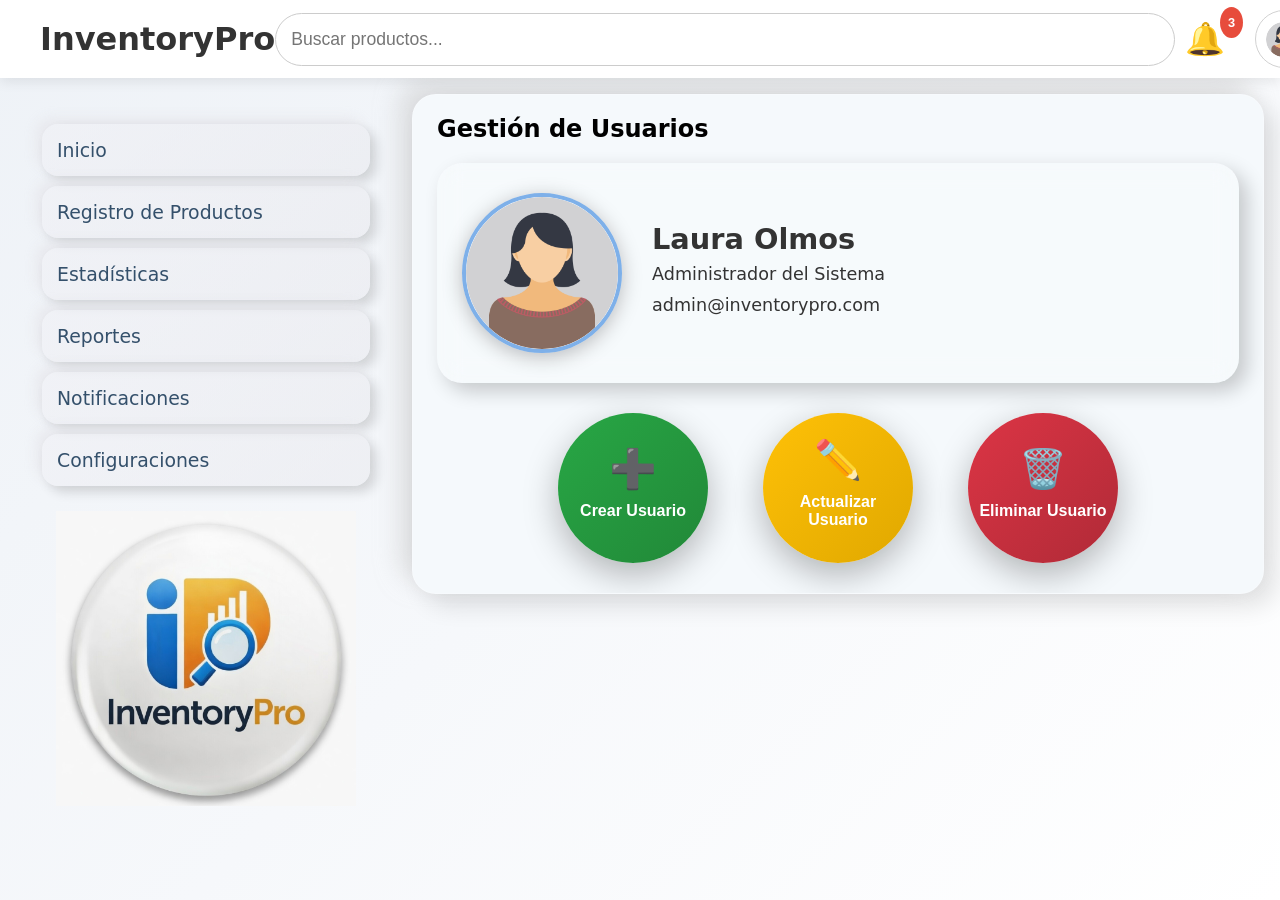
==== commit 1ed5b169: "Modales usuarios para crear, actualizar, eliminar." ====
--- a/HTML/gestionUsuarios.html
+++ b/HTML/gestionUsuarios.html
@@ -5,17 +5,17 @@
     <meta name="viewport" content="width=device-width, initial-scale=1.0">
     <title>Gestión de Usuarios</title>
 
+    <!-- Favicon -->
+    <link rel="icon" type="image/jpeg" href="/IMG/Logo_InventoryProCopy.png">
+
+
        <!-- CSS modular -->
-        <link rel="stylesheet" href="../CSS/layout.css">
-        <link rel="stylesheet" href="../CSS/dashboard.css">
+        <link rel="stylesheet" href="/CSS/header.css">
+        <link rel="stylesheet" href="/CSS/mainContainer.css">
 
         <!-- CSS Gestión de Usuarios (aislado) -->
-        <link rel="stylesheet" href="../CSS/gestionUsuarios.css">
-        <link rel="stylesheet" href="../CSS/modalCreateUsers.css">
-        <link rel="stylesheet" href="../CSS/modalUpdateUsers.css">
-        <link rel="stylesheet" href="../CSS/modalDeleteUsers.css">
-
-
+        <link rel="stylesheet" href="/CSS/gestionUsuarios.css">
+        <link rel="stylesheet" href="/CSS/modalesUsuarios.css">
 </head>
 <body>
         <!-- HEADER SUPERIOR -->
@@ -61,19 +61,26 @@
             <aside class="sidebar">
                 <nav class="sidebar-nav">
                     <ul>
-                        <li id="navInicio" class="active"><a href="../home.html">Inicio</a></li>
-                        <li id="navRegistro"><a href="../HTML/registroProductos.html">Registro de Productos</a></li>
-                        <li id="navEstadisticas"><a href="../HTML/estadisticas.html">Estadísticas</a></li>
-                        <li id="navReportes"><a href="../HTML/reportes.html">Reportes</a></li>
-                        <li id="navNotificaciones"><a href="../HTML/notificaciones.html">Notificaciones</a></li>
-                        <!--<li id="navMapa"><a href="../HTML/mapa.html">Mapa</a></li> -->
-                        <li id="navConfiguraciones"><a href="../HTML/configuraciones.html">Configuraciones</a></li>
+                        <li id="navInicio"><a href="/HTML/home.html">Inicio</a></li>
+                        <li id="navRegistro"><a href="/HTML/registroProductos.html">Registro de Productos</a></li>
+                        <li id="navEstadisticas"><a href="/HTML/estadisticas.html">Estadísticas</a></li>
+                        <li id="navReportes"><a href="/HTML/reportes.html">Reportes</a></li>
+                        <li id="navNotificaciones"><a href="/HTML/notificaciones.html">Notificaciones</a></li>
+                        <!--<li id="navMapa"><a href="/HTML/mapa.html">Mapa</a></li> -->
+                        <li id="navConfiguraciones"><a href="/HTML/configuraciones.html">Configuraciones</a></li>
                     </ul>
                 </nav>
+
+                <!-- Logo agregado debajo del menú (sin tocar nada de arriba) -->
+                <div class="sidebar-logo">
+                    <img src="/IMG/Logo_InventoryProCopy.png" alt="InventoryPro Logo" class="logo-img">
+                </div>
             </aside>
-
-            <!-- CONTENIDO PERFIL -->
-            <section class="dashboard">
+        
+
+            <!--   CONTENIDO PRINCIPAL (dentro de .main-container)  -->
+
+            <section class="dashboard-users">
                 <h2>Gestión de Usuarios</h2>
 
                 <!-- Información del Administrador -->
@@ -93,132 +100,249 @@
                     <button class="action-btn" id="btnEliminar">🗑️<span>Eliminar Usuario</span></button>
                 </div>
 
-                <!-- MODAL CREAR USUARIO COMPLETO -->
-                <div id="modalCrear" class="modal">
-                    <div class="modal-content">
-                        <!-- Botón de cierre -->
-                        <button class="close-btn" data-modal="modalCrear">&times;</button>
-
-                        <!-- Título del modal -->
-                        <h3>Crear Usuario</h3>
-
-                        <!-- FORMULARIO -->
-                        <form id="formCrearUsuarioCompleto">
-                            <!-- Nombres -->
-                            <div class="form-row">
-                                <label for="primerNombre">Primer Nombre:</label>
-                                <input type="text" id="primerNombre" name="primerNombre" required>
-                            </div>
-                            <div class="form-row">
-                                <label for="segundoNombre">Segundo Nombre:</label>
-                                <input type="text" id="segundoNombre" name="segundoNombre">
-                            </div>
-                            <div class="form-row">
-                                <label for="primerApellido">Primer Apellido:</label>
-                                <input type="text" id="primerApellido" name="primerApellido" required>
-                            </div>
-                            <div class="form-row">
-                                <label for="segundoApellido">Segundo Apellido:</label>
-                                <input type="text" id="segundoApellido" name="segundoApellido">
-                            </div>
-
-                            <!-- Contacto -->
-                            <div class="form-row">
-                                <label for="correoNuevo">Correo:</label>
-                                <input type="email" id="correoNuevo" name="correoNuevo" required>
-                            </div>
-                            <div class="form-row">
-                                <label for="telefono">Teléfono:</label>
-                                <input type="tel" id="telefono" name="telefono" pattern="[0-9]{10}" placeholder="10 dígitos">
-                            </div>
-                            <div class="form-row">
-                                <label for="direccion">Dirección:</label>
-                                <input type="text" id="direccion" name="direccion">
-                            </div>
-
-                            <!-- Datos adicionales -->
-                            <div class="form-row">
-                                <label for="fechaNacimiento">Fecha de Nacimiento:</label>
-                                <input type="date" id="fechaNacimiento" name="fechaNacimiento">
-                            </div>
-
-                            <!-- Credenciales -->
-                            <div class="form-row">
-                                <label for="passwordNuevo">Contraseña:</label>
-                                <input type="password" id="passwordNuevo" name="passwordNuevo" required>
-                            </div>
-                            <div class="form-row">
-                                <label for="rolNuevo">Rol:</label>
-                                <select id="rolNuevo" name="rolNuevo" required>
-                                    <option value="">Selecciona un rol</option>
+            </section>
+
+            <!-- MODAL CREAR USUARIO -->
+            <div id="modal-usuario-crear" class="modal-usuario modal">
+                <div class="modal-usuario-content modal-content">
+                    <button class="modal-usuario-close close-btn" data-modal="modal-usuario-crear" aria-label="Cerrar modal">×</button>
+
+                    <h3 class="modal-usuario-title">Crear Nuevo Usuario</h3>
+
+                    <!-- Formulario con IDs y clases únicas -->
+                    <form id="form-usuario-nuevo" class="form-usuario-crear" autocomplete="off">
+
+                        <!-- Grupo: Datos personales -->
+                        <div class="form-usuario-grupo">
+                            <h4 class="form-usuario-subtitulo">Datos Personales</h4>
+
+                            <div class="form-usuario-fila">
+                                <label for="usu-nuevo-primer-nombre">Primer Nombre *</label>
+                                <input type="text" id="usu-nuevo-primer-nombre" name="primerNombre" required minlength="2" placeholder="Ej: Laura">
+                            </div>
+
+                            <div class="form-usuario-fila">
+                                <label for="usu-nuevo-segundo-nombre">Segundo Nombre</label>
+                                <input type="text" id="usu-nuevo-segundo-nombre" name="segundoNombre" placeholder="Ej: Fernanda">
+                            </div>
+
+                            <div class="form-usuario-fila">
+                                <label for="usu-nuevo-primer-apellido">Primer Apellido *</label>
+                                <input type="text" id="usu-nuevo-primer-apellido" name="primerApellido" required minlength="2" placeholder="Ej: Olmos">
+                            </div>
+
+                            <div class="form-usuario-fila">
+                                <label for="usu-nuevo-segundo-apellido">Segundo Apellido</label>
+                                <input type="text" id="usu-nuevo-segundo-apellido" name="segundoApellido" placeholder="Ej: Torres">
+                            </div>
+                        </div>
+
+                        <!-- Grupo: Contacto -->
+                        <div class="form-usuario-grupo">
+                            <h4 class="form-usuario-subtitulo">Contacto</h4>
+
+                            <div class="form-usuario-fila">
+                                <label for="usu-nuevo-correo">Correo Electrónico *</label>
+                                <input type="email" id="usu-nuevo-correo" name="correo" required placeholder="ejemplo@empresa.com">
+                            </div>
+
+                            <div class="form-usuario-fila">
+                                <label for="usu-nuevo-telefono">Teléfono (10 dígitos)</label>
+                                <input type="tel" id="usu-nuevo-telefono" name="telefono" pattern="[0-9]{10}" placeholder="Ej: 3124567890">
+                            </div>
+
+                            <div class="form-usuario-fila">
+                                <label for="usu-nuevo-direccion">Dirección</label>
+                                <input type="text" id="usu-nuevo-direccion" name="direccion" placeholder="Calle, número, colonia, ciudad">
+                            </div>
+                        </div>
+
+                        <!-- Grupo: Seguridad y rol -->
+                        <div class="form-usuario-grupo">
+                            <h4 class="form-usuario-subtitulo">Credenciales y Rol</h4>
+
+                            <div class="form-usuario-fila">
+                                <label for="usu-nuevo-password">Contraseña *</label>
+                                <input type="password" id="usu-nuevo-password" name="password" required minlength="8" placeholder="Mínimo 8 caracteres">
+                            </div>
+
+                            <div class="form-usuario-fila">
+                                <label for="usu-nuevo-rol">Rol del usuario *</label>
+                                <select id="usu-nuevo-rol" name="rol" required>
+                                    <option value="">Selecciona rol</option>
+                                    <option value="administrador">Administrador</option>
+                                    <option value="auxiliar">Auxiliar</option>
+                                </select>
+                            </div>
+
+                            <div class="form-usuario-fila">
+                                <label for="usu-nuevo-estado">Estado inicial</label>
+                                <select id="usu-nuevo-estado" name="activo">
+                                    <option value="1">Activo</option>
+                                    <option value="0">Inactivo</option>
+                                </select>
+                            </div>
+                        </div>
+
+                        <!-- Botones -->
+                        <div class="form-usuario-botones form-buttons">
+                            <button type="submit" class="btn-usuario-crear btn-submit">Guardar Usuario</button>
+                            <button type="button" class="btn-usuario-cancelar btn-cancel" data-modal="modal-usuario-crear">Cancelar</button>
+                        </div>
+                    </form>
+                </div>
+            </div>
+
+            <!-- Modal Actualizar Usuario -->
+            <div id="modalActualizar" class="modal">
+                <div class="modal-content">
+                    <button class="close-btn" data-modal="modalActualizar" aria-label="Cerrar">&times;</button>
+                    
+                    <h3>Actualizar Usuario</h3>
+
+                    <form id="formActualizarUsuario" class="form-usuario-actualizar">
+                        <!-- Identificador del usuario a modificar -->
+                        <div class="form-row full-width">
+                            <label for="usu-actualizar-id">ID o Correo del usuario *</label>
+                            <input type="text" id="usu-actualizar-id" name="idUsuario" required 
+                                placeholder="Ej: 123 o usuario@dominio.com">
+                        </div>
+
+                        <!-- Datos personales -->
+                        <div class="form-grupo">
+                            <h4>Datos Personales</h4>
+                            <div class="form-row">
+                                <label for="usu-actualizar-primer-nombre">Primer Nombre</label>
+                                <input type="text" id="usu-actualizar-primer-nombre" name="primerNombre" placeholder="Nombre actual o nuevo">
+                            </div>
+
+                            <div class="form-row">
+                                <label for="usu-actualizar-segundo-nombre">Segundo Nombre</label>
+                                <input type="text" id="usu-actualizar-segundo-nombre" name="segundoNombre" placeholder="Segundo nombre">
+                            </div>
+
+                            <div class="form-row">
+                                <label for="usu-actualizar-primer-apellido">Primer Apellido</label>
+                                <input type="text" id="usu-actualizar-primer-apellido" name="primerApellido" placeholder="Primer apellido">
+                            </div>
+
+                            <div class="form-row">
+                                <label for="usu-actualizar-segundo-apellido">Segundo Apellido</label>
+                                <input type="text" id="usu-actualizar-segundo-apellido" name="segundoApellido" placeholder="Segundo apellido">
+                            </div>
+                        </div>
+
+                        <!-- Contacto -->
+                        <div class="form-grupo">
+                            <h4>Contacto</h4>
+                            <div class="form-row">
+                                <label for="usu-actualizar-correo">Correo Electrónico</label>
+                                <input type="email" id="usu-actualizar-correo" name="correo" placeholder="Correo actual o nuevo">
+                            </div>
+
+                            <div class="form-row">
+                                <label for="usu-actualizar-telefono">Teléfono</label>
+                                <input type="tel" id="usu-actualizar-telefono" name="telefono" pattern="[0-9]{10}" placeholder="10 dígitos">
+                            </div>
+
+                            <div class="form-row">
+                                <label for="usu-actualizar-direccion">Dirección</label>
+                                <input type="text" id="usu-actualizar-direccion" name="direccion" placeholder="Dirección completa">
+                            </div>
+                        </div>
+
+                        <!-- Permisos y estado -->
+                        <div class="form-grupo">
+                            <h4>Permisos y Estado</h4>
+                            <div class="form-row">
+                                <label for="usu-actualizar-rol">Rol</label>
+                                <select id="usu-actualizar-rol" name="rol">
+                                    <option value="">Mantener actual</option>
                                     <option value="admin">Administrador</option>
                                     <option value="aux">Auxiliar</option>
                                 </select>
                             </div>
-                            <div class="form-row">
-                                <label for="activoNuevo">Activo:</label>
-                                <select id="activoNuevo" name="activoNuevo" required>
-                                    <option value="true">Sí</option>
-                                    <option value="false">No</option>
+
+                            <div class="form-row">
+                                <label for="usu-actualizar-activo">Estado</label>
+                                <select id="usu-actualizar-activo" name="activo">
+                                    <option value="">Mantener actual</option>
+                                    <option value="1">Activo</option>
+                                    <option value="0">Inactivo</option>
                                 </select>
                             </div>
-
-                            <!-- Botones -->
-                            <div class="form-buttons">
-                                <button type="submit" class="btn-submit">Crear Usuario</button>
-                                <button type="button" class="btn-cancel" data-modal="modalCrear">Cancelar</button>
-                            </div>
-                        </form>
-                    </div>
-                </div>
-
-                <!-- MODAL ACTUALIZAR USUARIO -->
-                <div class="modal" id="modalActualizar">
-                    <div class="modal-content">
-                        <span class="close-btn" data-modal="modalActualizar">&times;</span>
-                        <h2>Actualizar Usuario</h2>
-                        <form id="formActualizarUsuario">
-                            <div class="form-row">
-                                <label for="usuarioActualizar">Usuario a actualizar:</label>
-                                <input type="text" id="usuarioActualizar" name="usuarioActualizar" required>
-                            </div>
-                            <!-- Puedes repetir los campos como en crear -->
-                            <div class="form-buttons">
-                                <button type="submit" class="btn-submit">Actualizar</button>
-                                <button type="button" class="btn-cancel" data-modal="modalActualizar">Cancelar</button>
-                            </div>
-                        </form>
-                    </div>
-                </div>
-
-                <!-- MODAL ELIMINAR USUARIO -->
-                <div class="modal" id="modalEliminar">
-                    <div class="modal-content">
-                        <span class="close-btn" data-modal="modalEliminar">&times;</span>
-                        <h2>Eliminar Usuario</h2>
-                        <form id="formEliminarUsuario">
-                            <div class="form-row">
-                                <label for="usuarioEliminar">Usuario a eliminar:</label>
-                                <input type="text" id="usuarioEliminar" name="usuarioEliminar" required>
-                            </div>
-                            <div class="form-buttons">
-                                <button type="submit" class="btn-submit btn-danger">Eliminar</button>
-                                <button type="button" class="btn-cancel" data-modal="modalEliminar">Cancelar</button>
-                            </div>
-                        </form>
-                    </div>
-                </div>
-
-
-
-            </section>
+                        </div>
+
+                        <!-- Trazabilidad -->
+                        <div class="form-grupo trazabilidad">
+                            <h4>Trazabilidad</h4>
+                            <div class="form-row">
+                                <label>Usuario que modifica</label>
+                                <input type="text" value="Laura Olmos" readonly class="input-readonly">
+                            </div>
+                            <div class="form-row">
+                                <label>Fecha y hora de modificación</label>
+                                <input type="text" value="" readonly class="input-readonly fecha-actual">
+                            </div>
+                        </div>
+
+                        <!-- Botones -->
+                        <div class="form-buttons">
+                            <button type="submit" class="btn-submit">Actualizar Usuario</button>
+                            <button type="button" class="btn-cancel" data-modal="modalActualizar">Cancelar</button>
+                        </div>
+                    </form>
+                </div>
+            </div>
+
+            <!-- Modal Eliminar Usuario -->
+            <div id="modalEliminar" class="modal">
+                <div class="modal-content modal-eliminar">
+                    <button class="close-btn" data-modal="modalEliminar" aria-label="Cerrar">&times;</button>
+
+                    <h3>Eliminar Usuario</h3>
+
+                    <form id="formEliminarUsuario" class="form-usuario-eliminar">
+                        <div class="aviso-eliminacion">
+                            <p class="texto-peligro">¡Atención! Esta acción es irreversible.</p>
+                            <p>El usuario seleccionado será eliminado permanentemente de la base de datos.</p>
+                        </div>
+
+                        <div class="form-row full-width">
+                            <label for="usu-eliminar-id">ID o Correo del usuario a eliminar *</label>
+                            <input type="text" id="usu-eliminar-id" name="idUsuario" required 
+                                placeholder="Ej: 123 o usuario@dominio.com">
+                        </div>
+
+                        <div class="form-row full-width">
+                            <label for="usu-eliminar-motivo">Motivo de eliminación (opcional - auditoría)</label>
+                            <textarea id="usu-eliminar-motivo" name="motivo" rows="3" 
+                                    placeholder="Ej: Renuncia, duplicado, falta de uso..."></textarea>
+                        </div>
+
+                        <!-- Trazabilidad -->
+                        <div class="form-grupo trazabilidad">
+                            <div class="form-row">
+                                <label>Usuario que elimina</label>
+                                <input type="text" value="Laura Olmos" readonly class="input-readonly">
+                            </div>
+                            <div class="form-row">
+                                <label>Fecha y hora de eliminación</label>
+                                <input type="text" value="" readonly class="input-readonly fecha-actual">
+                            </div>
+                        </div>
+
+                        <!-- Botones -->
+                        <div class="form-buttons">
+                            <button type="submit" class="btn-submit btn-danger">Eliminar Definitivamente</button>
+                            <button type="button" class="btn-cancel" data-modal="modalEliminar">Cancelar</button>
+                        </div>
+                    </form>
+                </div>
+            </div>
         </div>
-
-        <!-- Notificaciones -->
-        <div id="notificacion" class="notificacion"></div>
-
         <!-- Scripts propios -->
-        <script src="../JS/usuarios.js" defer></script>
-        <script src="../JS/modalesUsuarios.js" defer></script>
+        <script src="/JS/usuarios.js" defer></script>
+        <script src="/JS/modalesUsuarios.js" defer></script>
 </body>
 </html>
--- a/CSS/header.css
+++ b/CSS/header.css
@@ -0,0 +1,200 @@
+/* RESET Y VARIABLES */
+:root {
+    --primary-color: #4a90e2;
+    --secondary-color: #f5f5f5;
+    --card-bg: #ffffff;
+    --text-color: #333;
+    --danger-color: #e74c3c;
+}
+
+/* APP LAYOUT */
+.app-layout {
+    display: flex;
+    flex-direction: column;
+    min-height: 100vh;
+    background-repeat: no-repeat;
+    background-position: center;
+    background-size: 420px; /* tamaño del logo */
+    background-attachment: fixed;
+}
+
+/* HEADER */
+.topbar {
+    display: flex;
+    justify-content: space-between;
+    align-items: center;
+    padding: 10px;
+    background-color: #fff;
+    box-shadow: 0 4px 12px rgba(0,0,0,0.08);
+    position: sticky;
+    top: 0;
+    z-index: 1000;
+}
+
+.topbar-left .logo {
+    font-size: 2rem;
+    font-weight: 700;
+    color: var(--primary-color);
+    margin-left: 30px;      
+}
+
+/* Búsqueda */
+.topbar-center .search-input {
+    width: 900px;
+    padding: 15px;
+    border-radius: 999px;
+    border: 1px solid #ccc;
+    font-size: 1.1rem;
+    transition: all 0.3s ease;
+}
+
+.search-input:focus {
+    outline: none;
+    border-color: var(--primary-color);
+    box-shadow: 0 0 8px rgba(74,144,226,0.3);
+}
+
+/* Topbar derecha */
+.topbar-right {
+    display: flex;
+    align-items: center;
+    gap: 20px;
+}
+
+/* NOTIFICACIONES */
+.notification-btn {
+    position: relative;
+    background: none;
+    border: none;
+    cursor: pointer;
+    padding: 10px;              /* aumenta padding para que no se vea apretado */
+    border-radius: 50%;
+    transition: background 0.2s ease, transform 0.2s ease;
+}
+
+.notification-btn .icon-bell {
+    font-size: 2rem;          /* ← solo la campana crece */
+    line-height: 1;             /* evita que suba o baje raro */
+    display: block;
+}
+
+.notification-btn:hover {
+    background-color: rgba(74,144,226,0.1);
+    transform: translateY(-2px);
+}
+
+.notification-btn .badge {
+    position: absolute;
+    top: -6px;
+    right: -8px;
+    background-color: var(--danger-color);
+    color: #fff;
+    font-size: 0.8rem;
+    padding: 8px;
+    border-radius: 50%;
+    font-weight: 700;
+}
+
+/* MENÚ DE USUARIO */
+.user-menu {
+    position: relative;
+}
+
+/* Botón del usuario */
+.user-info {
+    display: inline-flex;
+    align-items: center;
+    gap: 10px;
+    padding: 10px;
+    border-radius: 999px;
+    background-color: #fff;
+    border: 1px solid #d1d1d1;
+    cursor: pointer;
+    font-size: 1rem;
+    font-weight: 600;
+    color: var(--text-color);
+    transition: background 0.2s ease, box-shadow 0.2s ease;
+}
+
+.user-info:hover {
+    background-color: rgba(74,144,226,0.1);
+    box-shadow: 0 4px 12px rgba(0,0,0,0.08);
+}
+
+/* Avatar */
+.user-icon {
+    width: 35px;
+    height: 35px;
+    border-radius: 50%;
+    object-fit: cover;
+}
+
+.user-dropdown {
+    position: absolute;
+    top: 120%;
+    right: 0;
+    width: 300px;
+    background: rgba(255, 255, 255, 0.85);
+    backdrop-filter: blur(8px);
+    border-radius: 15px;
+    box-shadow: 0 8px 20px 5px rgba(0,0,0,0.25);
+    padding: 10px;
+    display: none;
+    z-index: 1000;
+    flex-direction: column;
+    animation: fadeIn 0.5s ease;
+}
+
+/* Mostrar dropdown activo */
+.user-dropdown.active {
+    display: flex;
+}
+
+/* Animación */
+@keyframes fadeIn {
+    from { opacity: 0; transform: translateY(-5px); }
+    to { opacity: 1; transform: translateY(0); }
+}
+
+/* Items flex: icon y label */
+.user-dropdown a,
+.user-dropdown button {
+    display: flex;
+    align-items: center;       
+    justify-content: flex-start; 
+    gap: 10px;                 
+    padding: 10px 16px;
+    background: none;
+    border: none;
+    cursor: pointer;
+    font-size: 0.95rem;
+    color: var(--text-color);
+    text-decoration: none;
+    transition: background 0.2s ease;
+}
+
+/* Hover visible */
+.user-dropdown a:hover,
+.user-dropdown button:hover {
+    background-color: rgba(0, 0, 0, 0.08); 
+    border-radius: 10px;
+}
+
+/* Botón cerrar sesión destacado */
+.logout-btn {
+    color: #e74c3c;
+    font-weight: 600;
+}
+
+/* RESPONSIVE */
+@media (max-width: 1200px) {
+    .topbar-center .search-input { width: 400px; }
+}
+
+@media (max-width: 900px) {
+    .topbar-center .search-input { width: 250px; }
+}
+
+@media (max-width: 700px) {
+    .topbar-center { display: none; }
+}
--- a/CSS/mainContainer.css
+++ b/CSS/mainContainer.css
@@ -0,0 +1,361 @@
+/* RESET BÁSICO Y BODY */
+* {
+    margin: 0;
+    padding: 0;
+    box-sizing: border-box;
+}
+
+html, body {
+    overflow-y: hidden;
+    overflow-x: hidden;
+    height: 100%;
+}
+
+body {
+    background: linear-gradient(135deg, #eef2f7 0%, #f6f8fb 50%, #ffffff 100%);
+    font-family: system-ui, 'Segoe UI', sans-serif;
+    font-size: 16px;
+}
+
+/* CONTENEDOR PRINCIPAL */
+.main-container {
+    display: flex;
+    flex: 1;
+    gap: 16px;
+    padding: 16px;
+    overflow: hidden;
+    align-items: stretch;
+}
+
+/* SIDEBAR */
+.sidebar {
+    width: 380px;
+    flex: 0 0 380px;
+    height: 100%;
+    padding: 20px 16px;
+    border-radius: 24px;
+    display: flex;
+    flex-direction: column;
+}
+
+.sidebar:hover {
+    transform: translateY(-2px);
+}
+
+/* NAVEGACIÓN INTERNA */
+.sidebar-nav ul {
+    list-style: none;
+    padding: 0;
+    margin: 0;
+}
+
+.sidebar-nav li {
+    padding: 15px;
+    margin: 10px;
+    border-radius: 16px;
+    cursor: pointer;
+    transition: all 0.35s ease;
+    font-size: 1.18rem;
+    font-weight: 500;
+    color: #34506b;
+    background: linear-gradient(145deg, rgba(240,240,245,0.55), rgba(230,230,235,0.45));
+    box-shadow: 
+        6px 6px 12px rgba(0, 0, 0, 0.14),
+        -6px -6px 12px rgba(230,230,235,0.80);
+}
+
+.sidebar-nav a {
+    text-decoration: none;
+    color: inherit;
+    display: block;
+}
+
+.sidebar-nav li.active {
+    background: linear-gradient(145deg, rgba(74,144,226,0.22), rgba(74,144,226,0.12));
+    color: #3a7bd5;
+    box-shadow: 
+        inset 6px 6px 12px rgba(0,0,0,0.18),
+        inset -6px -6px 12px rgba(255,255,255,0.55);
+    transform: translateY(2px);
+}
+
+.sidebar-nav li:hover {
+    transform: translateY(-4px) scale(1.03);
+    background: linear-gradient(145deg, rgba(74,144,226,0.28), rgba(74,144,226,0.18));
+    color: #4a90e2;
+    box-shadow: 
+        10px 10px 20px rgba(0,0,0,0.16),
+        -10px -10px 20px rgba(255,255,255,0.95),
+        0 0 18px rgba(74,144,226,0.40);
+}
+
+.sidebar-nav li:active {
+    transform: translateY(3px) scale(0.98);
+    box-shadow: 
+        inset 8px 8px 16px rgba(0,0,0,0.22),
+        inset -8px -8px 16px rgba(255,255,255,0.5);
+}
+
+/* LOGO */
+.sidebar-logo {
+    padding: 10px;
+    text-align: center;
+    margin: 5px;
+}
+
+.logo-img {
+    max-width: 300px;
+    width: 100%;
+    height: auto;
+    display: block;
+    margin: auto;
+    opacity: 1;
+    transition: opacity 0.3s ease, transform 0.3s ease;
+}
+
+.sidebar-logo:hover .logo-img {
+    opacity: 1;
+    transform: scale(1.05);
+}
+
+/* INVENTORY SUMMARY (CONTENIDO PRINCIPAL) - estilo tarjeta consistente */
+.inventory-summary {
+    flex: 1;
+    height: 100%;
+    min-height: 0;
+    display: flex;
+    flex-direction: column;
+    gap: 10px;
+    padding: 10px;
+    background: #f5f9fc;
+    backdrop-filter: blur(12px);
+    -webkit-backdrop-filter: blur(12px);
+    border-radius: 25px;
+    border: 1px solid rgba(255, 255, 255, 0.18);
+    box-shadow:
+        12px 12px 24px rgba(0, 0, 0, 0.11),
+        -12px -12px 24px rgba(200, 200, 200, 0.55);
+    overflow-y: auto;
+}
+
+/* TITULOS CENTRADOS */
+.inventory-summary h2,
+.inventory-summary h3 {
+    background: transparent;
+    backdrop-filter: none;
+    color: #34506b;
+    text-shadow: 1px 1px 2px rgba(200,200,200,0.5);
+    border: none;
+    box-shadow: none;
+    padding: 10px;
+    width: 100%;
+    max-width: 1200px;
+    margin: 5px auto;
+    text-align: center;
+    font-weight: 600;
+}
+
+/* CARDS Y TABLAS */
+.inventory-summary .cards,
+.inventory-summary .tabla-criticos {
+    background: rgba(164,164,181,0.22);
+    backdrop-filter: blur(24px) saturate(200%);
+    -webkit-backdrop-filter: blur(24px) saturate(200%);
+    border: 1px solid rgba(118,114,114,0.35);
+    box-shadow: inset 0 6px 40px rgba(0,0,0,0.08),
+            0 12px 40px rgba(0,0,0,0.15);
+    padding: 15px;
+    border-radius: 15px;
+    width: 100%;
+    max-width: 1300px;
+    margin: 10px auto;
+}
+
+/* GRID DE CARDS */
+.cards {
+    display: grid;
+    grid-template-columns: repeat(auto-fit, minmax(160px, 1fr));
+    gap: 10px;
+    margin: 0.5rem;
+}
+
+.card {
+    flex: 1;
+    padding: 10px;
+    border-radius: 15px;
+    text-align: center;
+    border: 1px solid #c8d0d8;
+    font-size: 1rem;
+    font-weight: 580;
+    color: #333;
+    background: #f5f9fc;
+    box-shadow: 6px 6px 10px #c8d0d8,
+                -6px -6px 10px #ffffff;
+    display: flex;
+    flex-direction: column;
+    justify-content: center;
+    align-items: center;
+    min-height: 110px;
+    transition: 0.3s all;
+}
+
+.card:hover {
+    transform: translateY(-6px) scale(1.04);
+    box-shadow: 12px 12px 24px rgba(0,0,0,0.14),
+                -12px -12px 24px rgba(200,200,200,0.65);
+}
+
+.card:active {
+    transform: translateY(3px) scale(0.98);
+    box-shadow: inset 8px 8px 16px rgba(0,0,0,0.22), inset -8px -8px 16px rgba(255,255,255,0.5);
+}
+
+/* ALERTAS */
+.alertas-card {
+    background: linear-gradient(145deg, rgba(255,193,7,0.32), rgba(255,152,0,0.22));
+    backdrop-filter: blur(14px);
+    -webkit-backdrop-filter: blur(14px);
+    border-radius: 18px;
+    border: 1px solid rgba(255,193,7,0.25);
+    box-shadow: 10px 10px 20px rgba(0,0,0,0.14),
+                -10px -10px 20px rgba(255,255,255,0.75);
+    padding: 20px 25px;
+    color: #1e293b;
+    transition: all 0.4s cubic-bezier(0.175,0.885,0.32,1.275);
+}
+
+.alertas-card:hover {
+    background: linear-gradient(145deg, rgba(255,193,7,0.45), rgba(255,152,0,0.35));
+    transform: translateY(-5px) scale(1.03);
+    box-shadow: 14px 14px 28px rgba(0,0,0,0.18),
+                -14px -14px 28px rgba(255,255,255,0.85),
+                0 0 25px rgba(255,193,7,0.40);
+    border-color: rgba(255,193,7,0.55);
+}
+
+.alertas-card.active {
+    background: linear-gradient(145deg, rgba(255,193,7,0.48), rgba(255,152,0,0.38));
+    backdrop-filter: blur(16px);
+    border: 2px solid rgba(255,193,7,0.70);
+    box-shadow: inset 6px 6px 12px rgba(0,0,0,0.22),
+                inset -6px -6px 12px rgba(255,255,255,0.45),
+                0 0 30px rgba(255,193,7,0.50),
+                10px 10px 20px rgba(0,0,0,0.16);
+    color: #111827;
+    animation: pulse-alert 2.5s infinite ease-in-out;
+}
+
+@keyframes pulse-alert {
+    0%,100% { opacity:1; transform: scale(1);}
+    50% { opacity:0.92; transform: scale(1.02);}
+}
+
+.alertas-card h3 {
+    margin: 0 0 16px 0;
+    padding: 10px 15px;
+    text-align: center;
+    font-weight: 600;
+    color: #2c3e50;
+    background: rgba(74,144,226,0.12);
+    border-radius: 12px;
+    box-shadow: inset 4px 4px 8px rgba(0,0,0,0.10),
+                inset -4px -4px 8px rgba(255,255,255,0.50);
+}
+
+.alertas-detalle {
+    display: flex;
+    flex-direction: column;
+    gap: 12px;
+    font-size: 1.05rem;
+}
+
+.alertas-detalle span {
+    font-weight: 700;
+    color: #e74c3c;
+    padding: 6px 12px;
+    background: rgba(231,76,60,0.12);
+    border-radius: 10px;
+    box-shadow: inset 3px 3px 6px rgba(0,0,0,0.08),
+                inset -3px -3px 6px rgba(255,255,255,0.6);
+}
+
+/* TABLA CRÍTICOS */
+.tabla-criticos {
+    background: rgba(245,245,250,0.18);
+    backdrop-filter: blur(16px);
+    -webkit-backdrop-filter: blur(16px);
+    border-radius: 20px;
+    border: 1px solid rgba(255,255,255,0.12);
+    padding: 10px;
+    box-shadow: 10px 10px 20px rgba(0,0,0,0.12),
+                -10px -10px 20px rgba(255,255,255,0.70);
+    margin: 20px auto;
+    max-width: 100%;
+    overflow-x: auto;
+}
+
+.tabla-criticos h3 {
+    text-align: center;
+    margin: auto;
+    padding: 12px 0;
+    font-weight: 600;
+    color: #2c3e50;
+    background: #e0e6f0;
+    border-radius: 12px;
+    box-shadow: inset 4px 4px 8px rgba(0,0,0,0.08),
+                inset -4px -4px 8px rgba(255,255,255,0.6);
+    max-width: 100%;
+}
+
+.tabla-criticos table {
+    width: 100%;
+    border-collapse: separate;
+    border-spacing: 10px;
+}
+
+.tabla-criticos th {
+    background: #e0e6f0;
+    color: #2c3e50;
+    font-weight: 600;
+    padding: 10px;
+    text-align: center;
+    border-radius: 12px;
+    box-shadow: inset 4px 4px 8px rgba(0,0,0,0.12),
+                inset -4px -4px 8px rgba(255,255,255,0.5);
+}
+
+.tabla-criticos td {
+    padding: 16px 20px;
+    background: #e0e6f0;
+    border-radius: 12px;
+    box-shadow: 5px 5px 10px rgba(0,0,0,0.08),
+                -5px -5px 10px rgba(255,255,255,0.75);
+    color: #34495e;
+    transition: all 0.3s ease;
+}
+
+.tabla-criticos tbody tr:hover {
+    transform: translateY(-3px);
+    box-shadow: 8px 8px 16px rgba(0,0,0,0.14),
+                -8px -8px 16px rgba(255,255,255,0.85),
+                0 0 20px rgba(74,144,226,0.25);
+}
+
+.tabla-criticos td:hover {
+    background: linear-gradient(145deg, rgba(74,144,226,0.22), rgba(74,144,226,0.12));
+    color: #3a7bd5;
+}
+
+.tabla-criticos td:last-child {
+    text-align: center;
+    font-weight: 600;
+}
+
+.tabla-criticos tbody tr:empty,
+.tabla-criticos tbody tr td:empty {
+    background: #f5f9fc;
+    border: 1px solid #c8d0d8;
+    box-shadow: inset 1px 1px 3px #ffffff,
+                inset -1px -1px 3px #c8d0d8;
+    transition: 0.3s all;
+}
--- a/CSS/gestionUsuarios.css
+++ b/CSS/gestionUsuarios.css
@@ -1,32 +1,33 @@
 /* VARIABLES Y RESET */
 :root {
-    --primary-color: #4a90e2;
+    --primary-color: #333;
     --text-color: #333;
 }
 
-.main-container {
-    display: flex;
-    gap: 20px;          
-    padding: 15px;
-    margin: 10px;
-    align-items: flex-start;
-}
-
-
 /* DASHBOARD PRINCIPAL */
-.dashboard {
-    flex: 1;
-    min-width: 0;                 
-    overflow-y: auto;
-    padding: 20px;
+/* VARIABLES Y RESET */
+:root {
+    --primary-color: #333;
+    --text-color: #333;
+}
+
+/* DASHBOARD-USERS */
+.dashboard-users {
+    flex: 1;  
+    height: 100%;
+    min-height: 0;
+    padding: 20px 24px;
     background-color: #f5f9fc;
     backdrop-filter: blur(12px);
-    border-radius: 12px;
-    box-shadow: 0 4px 16px rgba(0,0,0,0.2);
+    border-radius: 24px;
+    border: 1px solid rgba(255, 255, 255, 0.18);    
+    box-shadow:
+        12px 12px 24px rgba(0,0,0,0.11),
+        -12px -12px 24px rgba(200,200,200,0.55);
     display: flex;
     flex-direction: column;
     gap: 20px;
-    font-family: 'Segoe UI', Tahoma, sans-serif;
+    overflow-y: auto;
 }
 
 /* TÍTULO */
@@ -105,6 +106,7 @@
     flex-direction: column;
     align-items: center;
     justify-content: center;
+    margin: 10px;
     width: 150px;
     height: 150px;
     border-radius: 50%;
@@ -174,4 +176,152 @@
     .modal-content select { font-size: 0.95rem; }
     .modal-content .btn-submit,
     .modal-content .btn-cancel { font-size: 0.9rem; }
+}
+
+/* TÍTULO */
+.dashboard h2 {
+    margin: 0 0 25px 0;
+    font-size: 2rem;
+    color: var(--primary-color);
+    border-bottom: 3px solid var(--primary-color);
+    padding-bottom: 10px;
+    font-weight: 700;
+}
+
+/* ADMIN INFO */
+.admin-info {
+    display: flex;
+    align-items: center;
+    gap: 30px;
+    padding: 30px 25px;
+    background: rgba(255, 255, 255, 0.15);
+    backdrop-filter: blur(12px);
+    border-radius: 25px;
+    box-shadow:
+        8px 8px 20px rgba(0,0,0,0.2),
+        -8px -8px 20px rgba(255,255,255,0.1);
+    transition: transform 0.35s ease, box-shadow 0.35s ease;
+}
+
+.admin-info:hover {
+    transform: translateY(-6px);
+    box-shadow:
+        12px 12px 28px rgba(0,0,0,0.35),
+        -12px -12px 28px rgba(255,255,255,0.15);
+}
+
+/* Avatar */
+.admin-info .user-icon {
+    width: 160px;
+    height: 160px;
+    border-radius: 50%;
+    object-fit: cover;
+    border: 4px solid rgba(74,144,226,0.7);
+    box-shadow: 0 4px 20px rgba(0,0,0,0.25);
+    transition: transform 0.3s ease;
+}
+
+.admin-info .user-icon:hover {
+    transform: scale(1.05);
+}
+
+/* Detalles */
+.admin-details h3 {
+    margin: 0;
+    font-size: 1.8rem;
+    color: var(--primary-color);
+    font-weight: 700;
+}
+
+.admin-details p {
+    margin: 6px 0;
+    font-size: 1.1rem;
+    color: var(--text-color);
+    line-height: 1.4;
+}
+
+/* Acciones del usuario */
+.user-actions {
+    display: flex;
+    gap: 35px;
+    justify-content: center;
+    flex-wrap: wrap;
+}
+
+/* Botones circulares */
+.action-btn {
+    display: flex;
+    flex-direction: column;
+    align-items: center;
+    justify-content: center;
+    margin: 10px;
+    width: 150px;
+    height: 150px;
+    border-radius: 50%;
+    font-size: 2.4rem;
+    font-weight: 700;
+    color: #fff;
+    border: none;
+    cursor: pointer;
+    box-shadow: 0 12px 35px rgba(0,0,0,0.28);
+    text-align: center;
+    transition: transform 0.35s ease, box-shadow 0.35s ease, background 0.35s ease;
+    position: relative;
+}
+
+.action-btn span {
+    font-size: 1rem;
+    font-weight: 600;
+    margin: 10px;
+    display: block;
+    text-align: center;
+}
+
+.action-btn:hover {
+    transform: translateY(-10px) scale(1.1);
+    box-shadow: 0 20px 50px rgba(0,0,0,0.35);
+}
+
+/* Colores específicos */
+#btnCrear { background: linear-gradient(135deg, #28a745, #218838); }
+#btnActualizar { background: linear-gradient(135deg, #ffc107, #e0a800); }
+#btnEliminar { background: linear-gradient(135deg, #dc3545, #b02a37); }
+
+#btnCrear:hover { background: linear-gradient(135deg, #218838, #1c5930); }
+#btnActualizar:hover { background: linear-gradient(135deg, #e0a800, #b08c00); }
+#btnEliminar:hover { background: linear-gradient(135deg, #b02a37, #7a1820); }
+
+
+/* RESPONSIVE */
+@media (max-width: 900px) {
+    .admin-info {
+        flex-direction: column;
+        align-items: center;
+        text-align: center;
+        gap: 20px;
+        padding: 25px 20px;
+    }
+
+    .admin-info .user-icon { width: 140px; height: 140px; }
+    .admin-details h3 { font-size: 1.7rem; }
+}
+
+@media (max-width: 600px) {
+    .admin-info .user-icon { width: 120px; height: 120px; }
+    .admin-details h3 { font-size: 1.5rem; }
+    .admin-details p { font-size: 1rem; }
+
+    .action-btn { width: 110px; height: 110px; font-size: 1.8rem; }
+    .action-btn span { font-size: 0.9rem; }
+
+    .modal-content {
+        padding: 20px 15px;
+        width: 90%;
+    }
+
+    .modal-content h3 { font-size: 1.5rem; }
+    .modal-content input,
+    .modal-content select { font-size: 0.95rem; }
+    .modal-content .btn-submit,
+    .modal-content .btn-cancel { font-size: 0.9rem; }
 }
--- a/CSS/modalesUsuarios.css
+++ b/CSS/modalesUsuarios.css
@@ -0,0 +1,276 @@
+/* =============================================
+   MODALES USUARIOS - Crear, Actualizar, Eliminar
+   Estilo 100% alineado con el modal de productos
+   ============================================= */
+
+/* Overlay global (fondo oscuro) */
+.modal,
+.modal-usuario {
+    position: fixed;
+    inset: 0;
+    width: 100vw;
+    height: 100vh;
+    background: rgba(0, 0, 0, 0.5);
+    backdrop-filter: blur(8px);
+    z-index: 3000;
+    display: none;
+    justify-content: center;
+    align-items: center;
+}
+
+.modal.active,
+.modal-usuario.active {
+    display: flex;
+}
+
+/* Contenedor principal del modal (tarjeta) */
+.modal-content,
+.user-modal-content {
+    width: 1000px;
+    max-width: 95%;
+    display: grid;
+    grid-template-columns: repeat(2, 1fr);
+    gap: 20px;
+    padding: 20px;
+    background: rgba(245, 249, 252, 0.95);
+    backdrop-filter: blur(12px);
+    border-radius: 25px;
+    box-shadow:
+        8px 8px 25px rgba(0,0,0,0.25),
+        -8px -8px 25px rgba(255,255,255,0.1);
+    font-family: system-ui, 'Segoe UI', sans-serif;
+    animation: fadeInModal 0.3s ease forwards;
+    position: relative;
+    max-height: 90vh;
+    overflow-y: auto;
+}
+
+/* Animación de entrada */
+@keyframes fadeInModal {
+    from { opacity: 0; transform: translateY(-20px); }
+    to   { opacity: 1; transform: translateY(0); }
+}
+
+/* Título del modal */
+.modal-content h3,
+.modal-content h2,
+.user-modal-content h3 {
+    grid-column: 1 / -1;
+    font-size: 1.5rem;
+    color: #333;
+    border-bottom: 2px solid #333;
+    padding-bottom: 10px;
+    text-align: center;
+    margin: 10px 0;
+}
+
+/* Botón cerrar (X) */
+.close-btn {
+    position: absolute;
+    top: 15px;
+    right: 15px;
+    background: none;
+    border: none;
+    font-size: 1.5rem;
+    cursor: pointer;
+    color: #333;
+    transition: color 0.2s ease;
+}
+
+.close-btn:hover {
+    color: #4A90E2;
+}
+
+/* Formulario dentro del modal - ocupa todo el grid */
+.modal-content form,
+.form-usuario-crear,
+.form-usuario-actualizar,
+.form-usuario-eliminar {
+    display: contents;
+}
+
+/* Secciones del formulario */
+.modal-content .form-section,
+.modal-content .form-usuario-grupo,
+.form-grupo {
+    border-bottom: 1px solid rgba(0,0,0,0.1);
+    padding: 10px 0;
+    margin-bottom: 10px;
+    grid-column: 1 / -1;
+}
+
+/* Fieldset y legend */
+.modal-content fieldset.form-section,
+fieldset.form-usuario-grupo {
+    border: 1px solid rgba(0,0,0,0.1);
+    border-radius: 15px;
+    padding: 15px;
+    margin-bottom: 15px;
+}
+
+.modal-content legend.section-title,
+legend.form-usuario-subtitulo {
+    font-size: 1.2rem;
+    color: #4A90E2;
+    font-weight: 600;
+    padding: 0 5px;
+}
+
+/* Cada fila de formulario */
+.modal-content .form-row,
+.form-usuario-fila {
+    display: flex;
+    flex-direction: column;
+    gap: 5px;
+}
+
+/* Etiquetas */
+.modal-content .form-row label,
+.form-usuario-fila label {
+    font-weight: 600;
+    font-size: 1rem;
+    padding: 5px 0;
+    color: #333;
+}
+
+/* Inputs, selects y textarea - mismo estilo neumórfico */
+.modal-content input,
+.modal-content select,
+.modal-content textarea,
+.form-usuario-crear input,
+.form-usuario-crear select,
+.form-usuario-actualizar input,
+.form-usuario-actualizar select,
+.form-usuario-eliminar input,
+.form-usuario-eliminar select,
+.form-usuario-eliminar textarea {
+    padding: 10px;
+    border-radius: 15px;
+    border: 1px solid rgba(0,0,0,0.15);
+    background: rgba(255,255,255,0.9);
+    box-shadow: 5px 5px 15px rgba(0,0,0,0.15),
+                -5px -5px 15px rgba(255,255,255,0.7);
+    font-size: 1rem;
+    transition: all 0.25s ease;
+}
+
+/* Textarea (si lo usas) */
+.modal-content textarea {
+    height: 80px;
+    resize: none;
+}
+
+/* Focus - mismo efecto azul */
+.modal-content input:focus,
+.modal-content select:focus,
+.modal-content textarea:focus {
+    outline: none;
+    border-color: #4A90E2;
+    box-shadow: 0 0 12px rgba(74,144,226,0.4),
+                inset 2px 2px 6px rgba(0,0,0,0.1);
+}
+
+/* Placeholder elegante */
+.modal-content input::placeholder,
+.modal-content textarea::placeholder {
+    color: rgba(0,0,0,0.4);
+    font-style: italic;
+}
+
+/* Botones del footer - idénticos a productos */
+.modal-content .form-buttons,
+.form-buttons {
+    grid-column: 1 / -1;
+    display: flex;
+    justify-content: flex-end;
+    gap: 10px;
+    margin: 10px 0 0 0;
+}
+
+.modal-content .form-buttons button,
+.form-buttons button {
+    width: 180px;
+    height: 48px;
+    border-radius: 15px;
+    border: none;
+    font-size: 1rem;
+    font-weight: 600;
+    cursor: pointer;
+    text-transform: uppercase;
+    letter-spacing: 0.5px;
+    transition: transform 0.25s ease, box-shadow 0.25s ease, background 0.25s ease;
+    box-shadow: 0 6px 15px rgba(0,0,0,0.2), inset 0 -2px 0 rgba(0,0,0,0.1);
+    display: inline-flex;
+    justify-content: center;
+    align-items: center;
+}
+
+/* Botón principal (Crear / Actualizar) - verde */
+.modal-content .btn-submit,
+.modal-content .btn-update,
+.btn-usuario-crear,
+.btn-submit {
+    background: linear-gradient(135deg, #28a745, #218838);
+    color: #fff;
+}
+
+.modal-content .btn-submit:hover,
+.modal-content .btn-update:hover,
+.btn-usuario-crear:hover {
+    background: linear-gradient(135deg, #218838, #1c5930);
+    transform: translateY(-2px) scale(1.03);
+    box-shadow: 0 10px 28px rgba(0,0,0,0.35);
+}
+
+/* Botón Cancelar - rojo */
+.modal-content .btn-cancel,
+.btn-usuario-cancelar,
+.btn-cancel {
+    background: linear-gradient(135deg, #dc3545, #b02a37);
+    color: #fff;
+}
+
+.modal-content .btn-cancel:hover,
+.btn-usuario-cancelar:hover,
+.btn-cancel:hover {
+    background: linear-gradient(135deg, #b02a37, #7a1820);
+    transform: translateY(-2px) scale(1.03);
+    box-shadow: 0 10px 28px rgba(0,0,0,0.35);
+}
+
+/* Botón Eliminar - rojo intenso */
+.modal-content .btn-danger,
+.btn-danger {
+    background: linear-gradient(135deg, #28a745, #218838);
+    color: #fff;
+}
+
+.modal-content .btn-danger:hover,
+.btn-danger:hover {
+    background: linear-gradient(135deg, #c82333, #a71d2a);
+    transform: translateY(-2px) scale(1.03);
+    box-shadow: 0 10px 28px rgba(0,0,0,0.35);
+}
+
+/* Responsive */
+@media (max-width: 900px) {
+    .modal-content,
+    .user-modal-content {
+        width: 95%;
+        grid-template-columns: 1fr;
+        padding: 20px;
+    }
+}
+
+/* Ajuste para modal Eliminar */
+#modalEliminar .modal-content {
+    max-width: 580px;
+    text-align: center;
+}
+
+/* Campos readonly (trazabilidad) */
+.input-readonly {
+    background: #f1f5f9;
+    color: #64748b;
+    cursor: not-allowed;
+}
